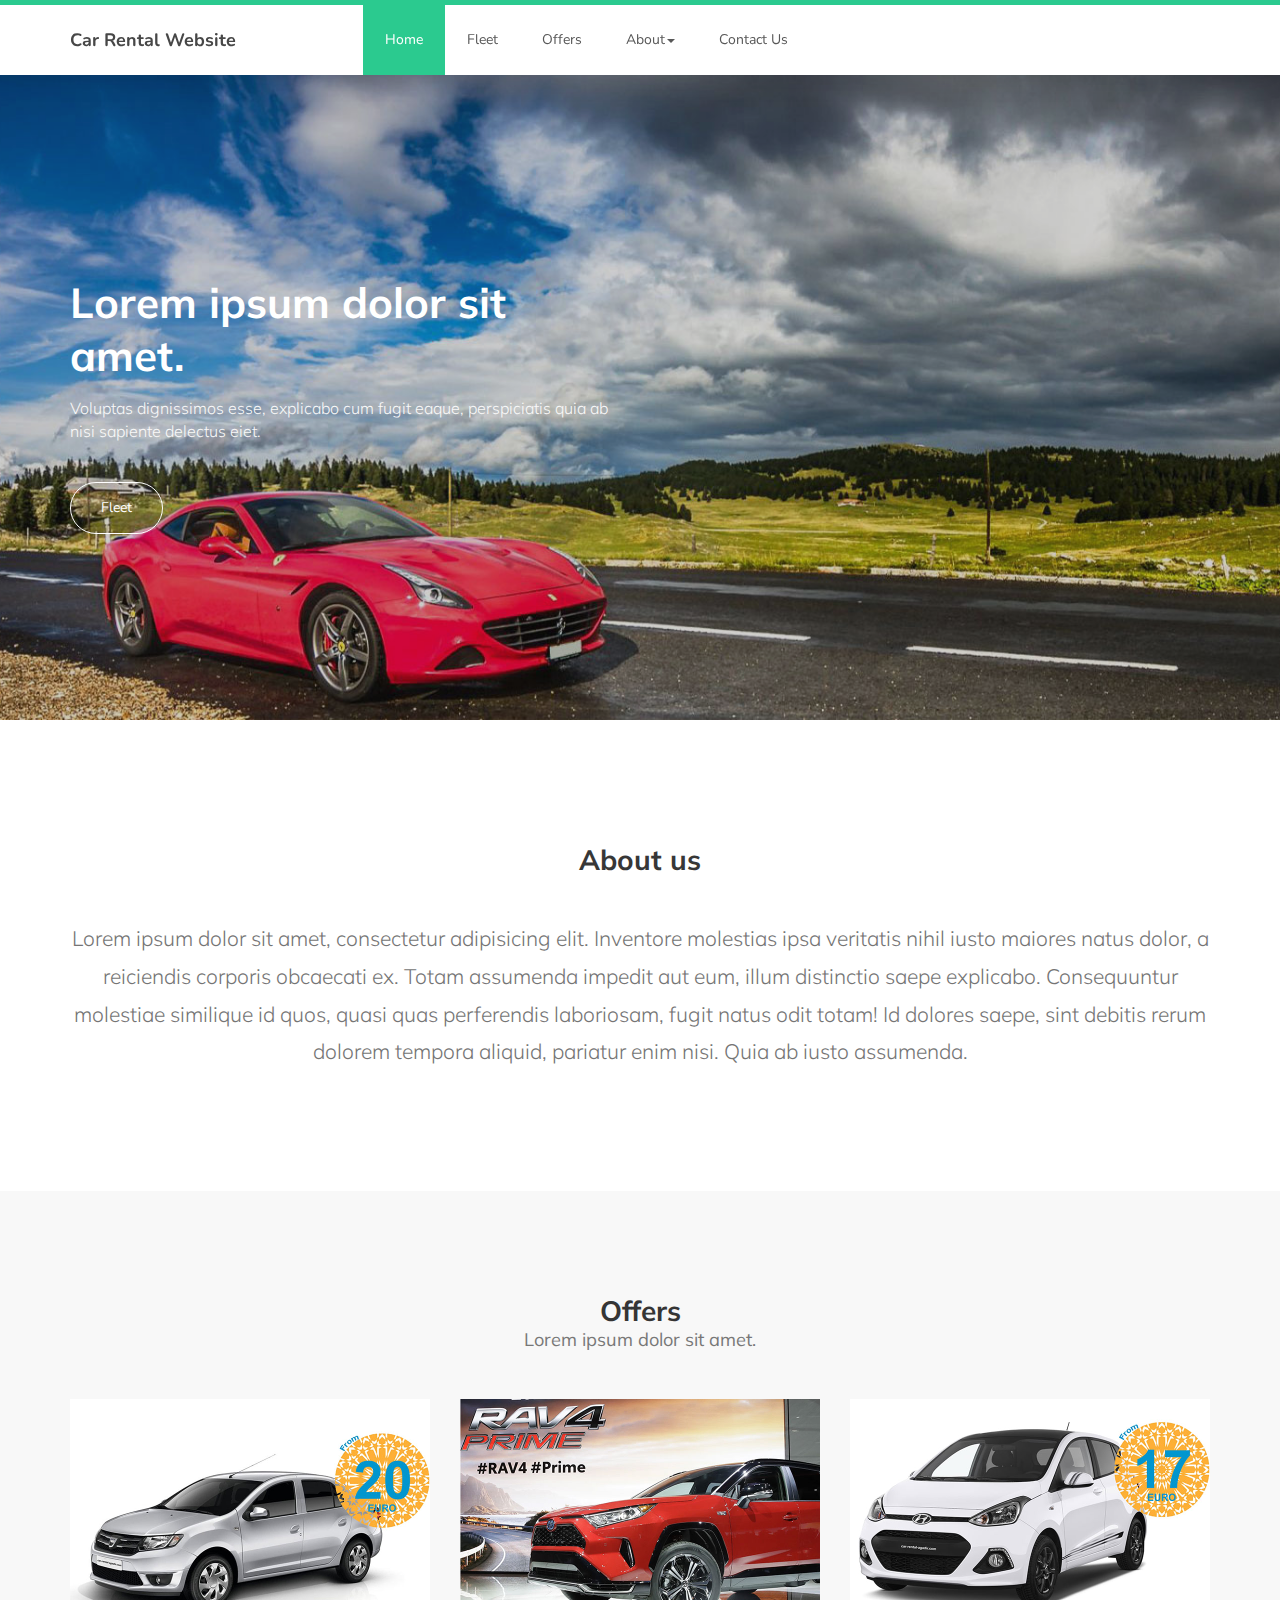
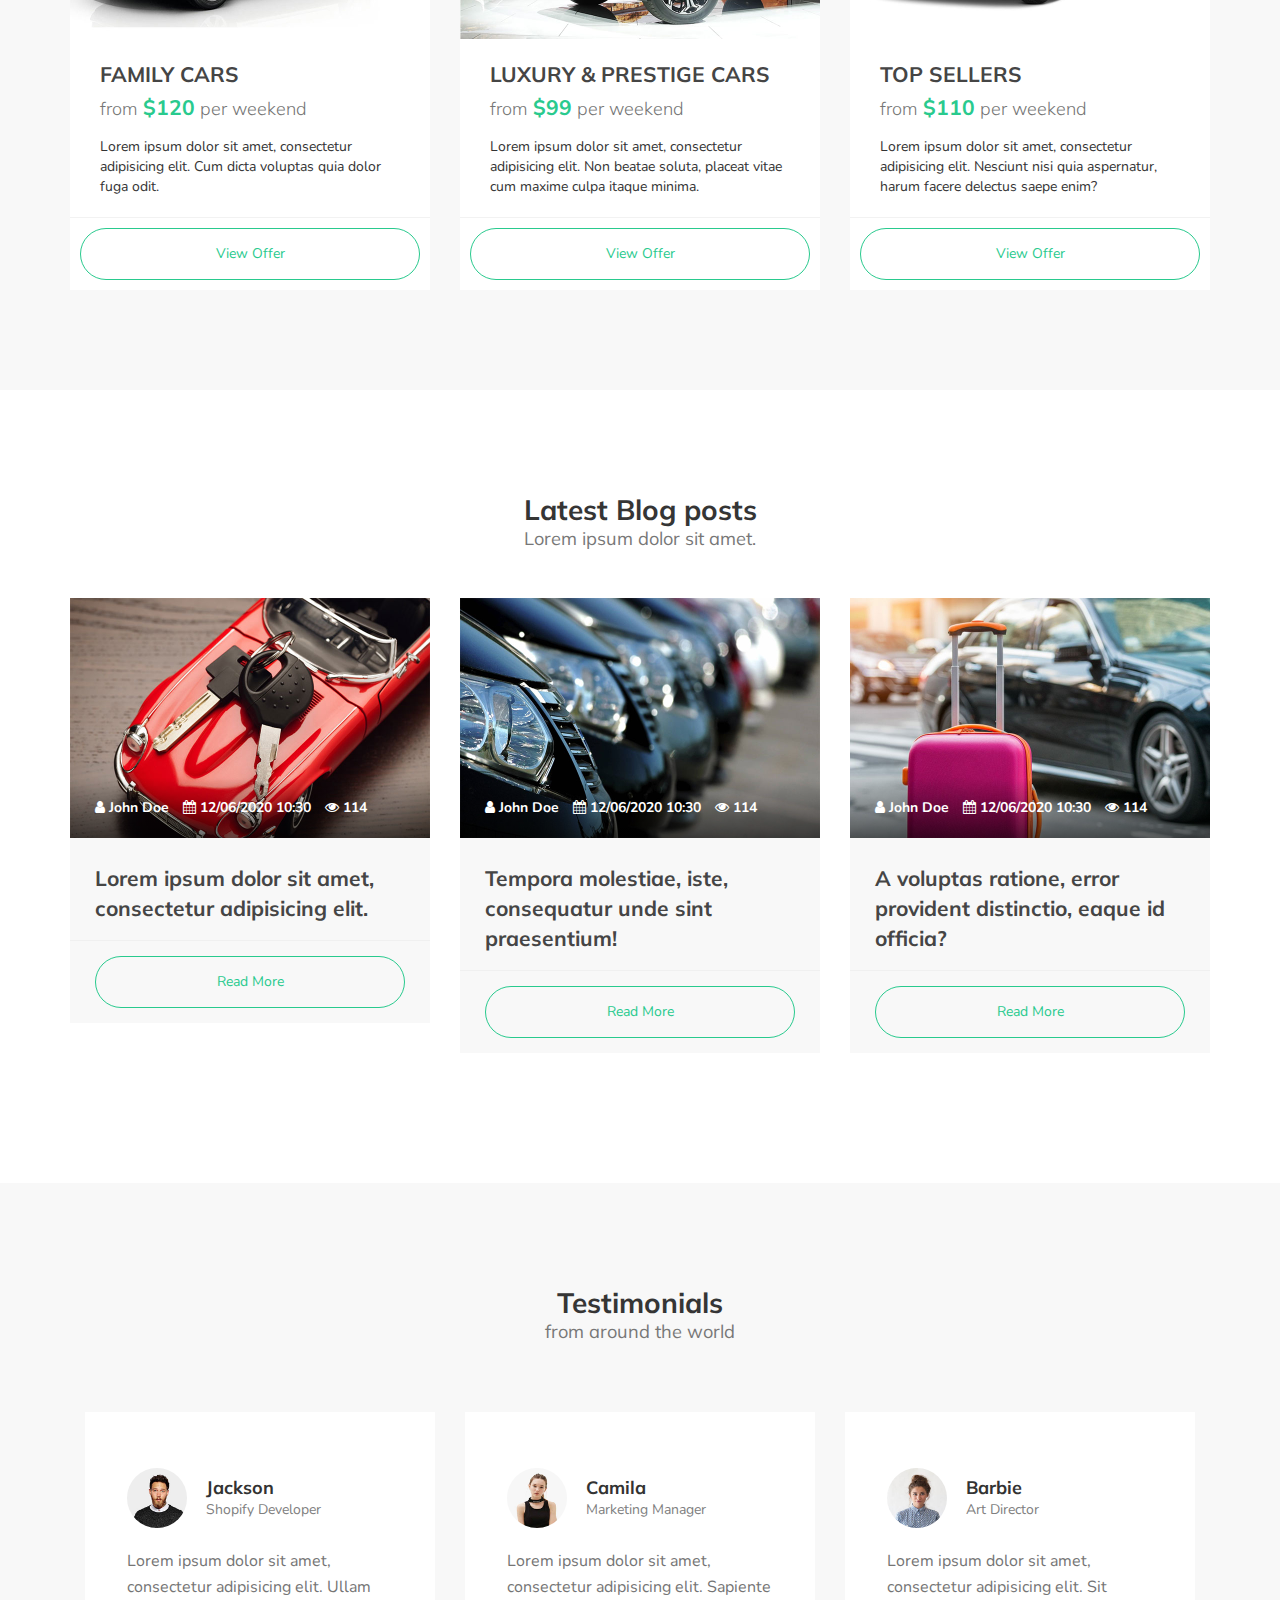
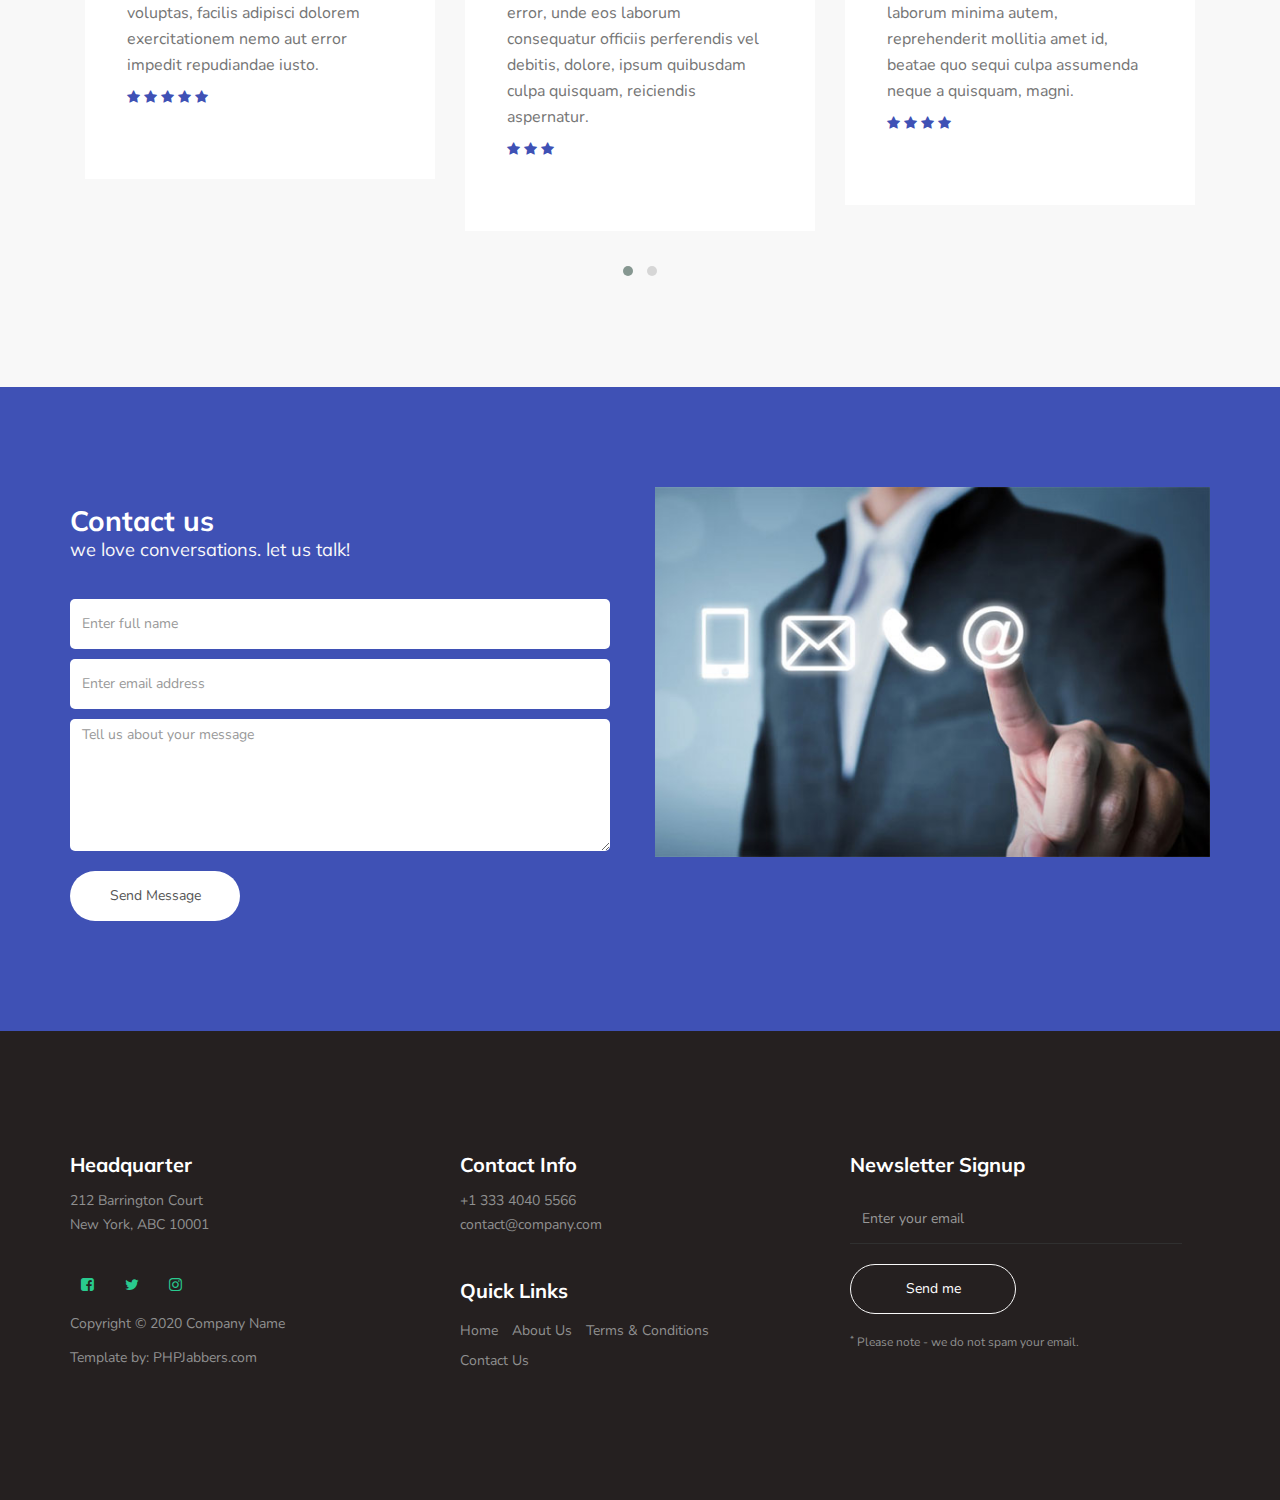
==== index.html @ 7949c8e0 "initial commit" ====
<!DOCTYPE html>
<html lang="en">
<head>

     <title>PHPJabber | Car Rental Website Template</title>

     <meta charset="UTF-8">
     <meta http-equiv="X-UA-Compatible" content="IE=Edge">
     <meta name="description" content="">
     <meta name="keywords" content="">
     <meta name="author" content="">
     <meta name="viewport" content="width=device-width, initial-scale=1, maximum-scale=1">

     <link rel="stylesheet" href="css/bootstrap.min.css">
     <link rel="stylesheet" href="css/font-awesome.min.css">
     <link rel="stylesheet" href="css/owl.carousel.css">
     <link rel="stylesheet" href="css/owl.theme.default.min.css">

     <!-- MAIN CSS -->
     <link rel="stylesheet" href="css/style.css">

</head>
<body id="top" data-spy="scroll" data-target=".navbar-collapse" data-offset="50">

     <!-- PRE LOADER -->
     <section class="preloader">
          <div class="spinner">
               <span class="spinner-rotate"></span>
          </div>
     </section>


     <!-- MENU -->
     <section class="navbar custom-navbar navbar-fixed-top" role="navigation">
          <div class="container">

               <div class="navbar-header">
                    <button class="navbar-toggle" data-toggle="collapse" data-target=".navbar-collapse">
                         <span class="icon icon-bar"></span>
                         <span class="icon icon-bar"></span>
                         <span class="icon icon-bar"></span>
                    </button>

                    <!-- lOGO TEXT HERE -->
                    <a href="#" class="navbar-brand">Car Rental Website</a>
               </div>

               <!-- MENU LINKS -->
               <div class="collapse navbar-collapse">
                    <ul class="nav navbar-nav navbar-nav-first">
                         <li class="active"><a href="index.html">Home</a></li>
                         <li><a href="fleet.html">Fleet</a></li>
                         <li><a href="offers.html">Offers</a></li>
                         <li class="dropdown">
                              <a href="#" class="dropdown-toggle" data-toggle="dropdown" role="button" aria-haspopup="true" aria-expanded="false">About<span class="caret"></span></a>
                              
                              <ul class="dropdown-menu">
                                   <li><a href="blog-posts.html">Blog</a></li>
                                   <li><a href="about-us.html">About Us</a></li>
                                   <li><a href="team.html">Team</a></li>
                                   <li><a href="testimonials.html">Testimonials</a></li>
                                   <li><a href="terms.html">Terms</a></li>
                              </ul>
                         </li>
                         <li><a href="contact.html">Contact Us</a></li>
                    </ul>
               </div>

          </div>
     </section>

     <!-- HOME -->
     <section id="home">
          <div class="row">
               <div class="owl-carousel owl-theme home-slider">
                    <div class="item item-first">
                         <div class="caption">
                              <div class="container">
                                   <div class="col-md-6 col-sm-12">
                                        <h1>Lorem ipsum dolor sit amet.</h1>
                                        <h3>Voluptas dignissimos esse, explicabo cum fugit eaque, perspiciatis quia ab nisi sapiente delectus eiet.</h3>
                                        <a href="fleet.html" class="section-btn btn btn-default">Fleet</a>
                                   </div>
                              </div>
                         </div>
                    </div>

                    <div class="item item-second">
                         <div class="caption">
                              <div class="container">
                                   <div class="col-md-6 col-sm-12">
                                        <h1>Distinctio explicabo vero animi culpa facere voluptatem.</h1>
                                        <h3>Lorem ipsum dolor sit amet, consectetur adipisicing elit. Nemo, excepturi.</h3>
                                        <a href="fleet.html" class="section-btn btn btn-default">Fleet</a>
                                   </div>
                              </div>
                         </div>
                    </div>

                    <div class="item item-third">
                         <div class="caption">
                              <div class="container">
                                   <div class="col-md-6 col-sm-12">
                                        <h1>Efficient Learning Methods</h1>
                                        <h3>Nam eget sapien vel nibh euismod vulputate in vel nibh. Quisque eu ex eu urna venenatis sollicitudin ut at libero.</h3>
                                        <a href="fleet.html" class="section-btn btn btn-default">Fleet</a>
                                   </div>
                              </div>
                         </div>
                    </div>
               </div>
          </div>
     </section>

     <main>
          <section>
               <div class="container">
                    <div class="row">
                         <div class="col-md-12 col-sm-12">
                              <div class="text-center">
                                   <h2>About us</h2>

                                   <br>

                                   <p class="lead">Lorem ipsum dolor sit amet, consectetur adipisicing elit. Inventore molestias ipsa veritatis nihil iusto maiores natus dolor, a reiciendis corporis obcaecati ex. Totam assumenda impedit aut eum, illum distinctio saepe explicabo. Consequuntur molestiae similique id quos, quasi quas perferendis laboriosam, fugit natus odit totam! Id dolores saepe, sint debitis rerum dolorem tempora aliquid, pariatur enim nisi. Quia ab iusto assumenda.</p>
                              </div>
                         </div>
                    </div>
               </div>
          </section>

          <section>
               <div class="container">
                    <div class="row">
                         <div class="col-md-12 col-sm-12">
                              <div class="section-title text-center">
                                   <h2>Offers <small>Lorem ipsum dolor sit amet.</small></h2>
                              </div>
                         </div>

                         <div class="col-md-4 col-sm-6">
                              <div class="team-thumb">
                                   <div class="team-image">
                                        <img src="images/offer-1-720x480.jpg" class="img-responsive" alt="">
                                   </div>
                                   <div class="team-info">
                                        <h3>FAMILY CARS</h3>

                                        <p class="lead"><small>from</small> <strong>$120</strong> <small>per weekend</small></p>

                                        <span>Lorem ipsum dolor sit amet, consectetur adipisicing elit. Cum dicta voluptas quia dolor fuga odit.</span>
                                   </div>
                                   <div class="team-thumb-actions">
                                        <a href="offers.html" class="section-btn btn btn-primary btn-block">View Offer</a>
                                   </div>
                              </div>
                         </div>

                         <div class="col-md-4 col-sm-6">
                              <div class="team-thumb">
                                   <div class="team-image">
                                        <img src="images/offer-2-720x480.jpg" class="img-responsive" alt="">
                                   </div>
                                   <div class="team-info">
                                        <h3>LUXURY & PRESTIGE CARS</h3>

                                        <p class="lead"><small>from</small> <strong>$99</strong> <small>per weekend</small></p>

                                        <span>Lorem ipsum dolor sit amet, consectetur adipisicing elit. Non beatae soluta, placeat vitae cum maxime culpa itaque minima.</span>
                                   </div>
                                   <div class="team-thumb-actions">
                                        <a href="offers.html" class="section-btn btn btn-primary btn-block">View Offer</a>
                                   </div>
                              </div>
                         </div>

                         <div class="col-md-4 col-sm-6">
                              <div class="team-thumb">
                                   <div class="team-image">
                                        <img src="images/offer-3-720x480.jpg" class="img-responsive" alt="">
                                   </div>
                                   <div class="team-info">
                                        <h3>TOP SELLERS</h3>

                                        <p class="lead"><small>from</small> <strong>$110</strong> <small>per weekend</small></p>

                                        <span>Lorem ipsum dolor sit amet, consectetur adipisicing elit. Nesciunt nisi quia aspernatur, harum facere delectus saepe enim?</span>
                                   </div>
                                   <div class="team-thumb-actions">
                                        <a href="offers.html" class="section-btn btn btn-primary btn-block">View Offer</a>
                                   </div>
                              </div>
                         </div>
                    </div>
               </div>
          </section>
          <section>
               <div class="container">
                    <div class="row">
                         <div class="col-md-12 col-sm-12">
                              <div class="section-title text-center">
                                   <h2>Latest Blog posts <small>Lorem ipsum dolor sit amet.</small></h2>
                              </div>
                         </div>

                         <div class="col-md-4 col-sm-4">
                              <div class="courses-thumb courses-thumb-secondary">
                                   <div class="courses-top">
                                        <div class="courses-image">
                                             <img src="images/blog-1-720x480.jpg" class="img-responsive" alt="">
                                        </div>
                                        <div class="courses-date">
                                             <span title="Author"><i class="fa fa-user"></i> John Doe</span>
                                             <span title="Date"><i class="fa fa-calendar"></i> 12/06/2020 10:30</span>
                                             <span title="Views"><i class="fa fa-eye"></i> 114</span>
                                        </div>
                                   </div>

                                   <div class="courses-detail">
                                        <h3><a href="blog-post-details.html">Lorem ipsum dolor sit amet, consectetur adipisicing elit.</a></h3>
                                   </div>

                                   <div class="courses-info">
                                        <a href="blog-post-details.html" class="section-btn btn btn-primary btn-block">Read More</a>
                                   </div>
                              </div>
                         </div>

                         <div class="col-md-4 col-sm-4">
                              <div class="courses-thumb courses-thumb-secondary">
                                   <div class="courses-top">
                                        <div class="courses-image">
                                             <img src="images/blog-2-720x480.jpg" class="img-responsive" alt="">
                                        </div>
                                        <div class="courses-date">
                                             <span title="Author"><i class="fa fa-user"></i> John Doe</span>
                                             <span title="Date"><i class="fa fa-calendar"></i> 12/06/2020 10:30</span>
                                             <span title="Views"><i class="fa fa-eye"></i> 114</span>
                                        </div>
                                   </div>

                                   <div class="courses-detail">
                                        <h3><a href="blog-post-details.html">Tempora molestiae, iste, consequatur unde sint praesentium!</a></h3>
                                   </div>

                                   <div class="courses-info">
                                        <a href="blog-post-details.html" class="section-btn btn btn-primary btn-block">Read More</a>
                                   </div>
                              </div>
                         </div>

                         <div class="col-md-4 col-sm-4">
                              <div class="courses-thumb courses-thumb-secondary">
                                   <div class="courses-top">
                                        <div class="courses-image">
                                             <img src="images/blog-3-720x480.jpg" class="img-responsive" alt="">
                                        </div>
                                        <div class="courses-date">
                                             <span title="Author"><i class="fa fa-user"></i> John Doe</span>
                                             <span title="Date"><i class="fa fa-calendar"></i> 12/06/2020 10:30</span>
                                             <span title="Views"><i class="fa fa-eye"></i> 114</span>
                                        </div>
                                   </div>

                                   <div class="courses-detail">
                                        <h3><a href="blog-post-details.html">A voluptas ratione, error provident distinctio, eaque id officia?</a></h3>
                                   </div>

                                   <div class="courses-info">
                                        <a href="blog-post-details.html" class="section-btn btn btn-primary btn-block">Read More</a>
                                   </div>
                              </div>
                         </div>
                    </div>
               </div>
          </section>
          <section id="testimonial">
               <div class="container">
                    <div class="row">

                         <div class="col-md-12 col-sm-12">
                              <div class="section-title text-center">
                                   <h2>Testimonials <small>from around the world</small></h2>
                              </div>

                              <div class="owl-carousel owl-theme owl-client">
                                   <div class="col-md-4 col-sm-4">
                                        <div class="item">
                                             <div class="tst-image">
                                                  <img src="images/tst-image-1-200x216.jpg" class="img-responsive" alt="">
                                             </div>
                                             <div class="tst-author">
                                                  <h4>Jackson</h4>
                                                  <span>Shopify Developer</span>
                                             </div>
                                             <p>Lorem ipsum dolor sit amet, consectetur adipisicing elit. Ullam voluptas, facilis adipisci dolorem exercitationem nemo aut error impedit repudiandae iusto.</p>
                                             <div class="tst-rating">
                                                  <i class="fa fa-star"></i>
                                                  <i class="fa fa-star"></i>
                                                  <i class="fa fa-star"></i>
                                                  <i class="fa fa-star"></i>
                                                  <i class="fa fa-star"></i>
                                             </div>
                                        </div>
                                   </div>

                                   <div class="col-md-4 col-sm-4">
                                        <div class="item">
                                             <div class="tst-image">
                                                  <img src="images/tst-image-2-200x216.jpg" class="img-responsive" alt="">
                                             </div>
                                             <div class="tst-author">
                                                  <h4>Camila</h4>
                                                  <span>Marketing Manager</span>
                                             </div>
                                             <p>Lorem ipsum dolor sit amet, consectetur adipisicing elit. Sapiente error, unde eos laborum consequatur officiis perferendis vel debitis, dolore, ipsum quibusdam culpa quisquam, reiciendis aspernatur.</p>
                                             <div class="tst-rating">
                                                  <i class="fa fa-star"></i>
                                                  <i class="fa fa-star"></i>
                                                  <i class="fa fa-star"></i>
                                             </div>
                                        </div>
                                   </div>

                                   <div class="col-md-4 col-sm-4">
                                        <div class="item">
                                             <div class="tst-image">
                                                  <img src="images/tst-image-3-200x216.jpg" class="img-responsive" alt="">
                                             </div>
                                             <div class="tst-author">
                                                  <h4>Barbie</h4>
                                                  <span>Art Director</span>
                                             </div>
                                             <p>Lorem ipsum dolor sit amet, consectetur adipisicing elit. Sit laborum minima autem, reprehenderit mollitia amet id, beatae quo sequi culpa assumenda neque a quisquam, magni.</p>
                                             <div class="tst-rating">
                                                  <i class="fa fa-star"></i>
                                                  <i class="fa fa-star"></i>
                                                  <i class="fa fa-star"></i>
                                                  <i class="fa fa-star"></i>
                                             </div>
                                        </div>
                                   </div>

                                   <div class="col-md-4 col-sm-4">
                                        <div class="item">
                                             <div class="tst-image">
                                                  <img src="images/tst-image-4-200x216.jpg" class="img-responsive" alt="">
                                             </div>
                                             <div class="tst-author">
                                                  <h4>Andrio</h4>
                                                  <span>Web Developer</span>
                                             </div>
                                             <p>Lorem ipsum dolor sit amet, consectetur adipisicing elit. Dolore natus culpa laudantium sit dolores quidem at nulla, iure atque laborum! Odit tempora, enim aliquid at modi illum ducimus explicabo soluta.</p>
                                             <div class="tst-rating">
                                                  <i class="fa fa-star"></i>
                                                  <i class="fa fa-star"></i>
                                                  <i class="fa fa-star"></i>
                                                  <i class="fa fa-star"></i>
                                             </div>
                                        </div>
                                   </div>

                              </div>
                        </div>
                    </div>
               </div>
          </section> 
     </main>

     <!-- CONTACT -->
     <section id="contact">
          <div class="container">
               <div class="row">

                    <div class="col-md-6 col-sm-12">
                         <form id="contact-form" role="form" action="" method="post">
                              <div class="section-title">
                                   <h2>Contact us <small>we love conversations. let us talk!</small></h2>
                              </div>

                              <div class="col-md-12 col-sm-12">
                                   <input type="text" class="form-control" placeholder="Enter full name" name="name" required>
                    
                                   <input type="email" class="form-control" placeholder="Enter email address" name="email" required>

                                   <textarea class="form-control" rows="6" placeholder="Tell us about your message" name="message" required></textarea>
                              </div>

                              <div class="col-md-4 col-sm-12">
                                   <input type="submit" class="form-control" name="send message" value="Send Message">
                              </div>

                         </form>
                    </div>

                    <div class="col-md-6 col-sm-12">
                         <div class="contact-image">
                              <img src="images/contact-1-600x400.jpg" class="img-responsive" alt="Smiling Two Girls">
                         </div>
                    </div>

               </div>
          </div>
     </section>       

     <!-- FOOTER -->
     <footer id="footer">
          <div class="container">
               <div class="row">

                    <div class="col-md-4 col-sm-6">
                         <div class="footer-info">
                              <div class="section-title">
                                   <h2>Headquarter</h2>
                              </div>
                              <address>
                                   <p>212 Barrington Court <br>New York, ABC 10001</p>
                              </address>

                              <ul class="social-icon">
                                   <li><a href="#" class="fa fa-facebook-square" attr="facebook icon"></a></li>
                                   <li><a href="#" class="fa fa-twitter"></a></li>
                                   <li><a href="#" class="fa fa-instagram"></a></li>
                              </ul>

                              <div class="copyright-text"> 
                                   <p>Copyright &copy; 2020 Company Name</p>
                                   <p>Template by: <a href="https://www.phpjabbers.com/">PHPJabbers.com</a></p>
                              </div>
                         </div>
                    </div>

                    <div class="col-md-4 col-sm-6">
                         <div class="footer-info">
                              <div class="section-title">
                                   <h2>Contact Info</h2>
                              </div>
                              <address>
                                   <p>+1 333 4040 5566</p>
                                   <p><a href="mailto:contact@company.com">contact@company.com</a></p>
                              </address>

                              <div class="footer_menu">
                                   <h2>Quick Links</h2>
                                   <ul>
                                        <li><a href="index.html">Home</a></li>
                                        <li><a href="about-us.html">About Us</a></li>
                                        <li><a href="terms.html">Terms & Conditions</a></li>
                                        <li><a href="contact.html">Contact Us</a></li>
                                   </ul>
                              </div>
                         </div>
                    </div>

                    <div class="col-md-4 col-sm-12">
                         <div class="footer-info newsletter-form">
                              <div class="section-title">
                                   <h2>Newsletter Signup</h2>
                              </div>
                              <div>
                                   <div class="form-group">
                                        <form action="#" method="get">
                                             <input type="email" class="form-control" placeholder="Enter your email" name="email" id="email" required>
                                             <input type="submit" class="form-control" name="submit" id="form-submit" value="Send me">
                                        </form>
                                        <span><sup>*</sup> Please note - we do not spam your email.</span>
                                   </div>
                              </div>
                         </div>
                    </div>
                    
               </div>
          </div>
     </footer>

     <!-- SCRIPTS -->
     <script src="js/jquery.js"></script>
     <script src="js/bootstrap.min.js"></script>
     <script src="js/owl.carousel.min.js"></script>
     <script src="js/smoothscroll.js"></script>
     <script src="js/custom.js"></script>

</body>
</html>
---- css/style.css ----
/*

Known Template 

https://templatemo.com/tm-516-known

*/

  @import url('https://fonts.googleapis.com/css?family=Muli:300,700|Nunito');

  body {
    background: #ffffff;
    font-family: 'Nunito', sans-serif;
    overflow-x: hidden;
    padding-top: 70px;
  }


  /*---------------------------------------
     TYPOGRAPHY              
  -----------------------------------------*/

  h1,h2,h3,h4,h5,h6 {
    font-family: 'Muli', sans-serif;
    font-weight: bold;
    line-height: inherit;
  }

  h1 {
    color: #252525;
    font-size: 3em;
    line-height: normal;
  }

  h2 {
    color: #353535;
    font-size: 2em;
    padding-bottom: 10px;
  }

  h3 {
    font-size: 1.5em;
  }

  h3,
  h3 a {
    color: #454545;
  }

  p {
    color: #757575;
    font-size: 14px;
    font-weight: normal;
    line-height: 24px;
  }



  /*---------------------------------------
     GENERAL               
  -----------------------------------------*/

  html{
    -webkit-font-smoothing: antialiased;
  }

  a {
    color: #252525;
    -webkit-transition: 0.5s;
    transition: 0.5s;
    text-decoration: none !important;
  }

  a,
  input, button,
  .form-control {
    -webkit-transition: 0.5s;
    transition: 0.5s;
  }

  a:hover, a:active, a:focus {
    color: #29ca8e;
    outline: none;
  }

  ::-webkit-scrollbar{
    width: 8px;
    height: 8px;
  }

  ::-webkit-scrollbar-thumb {
    cursor: pointer;
    background: #000000;
  }

  .section-title {
    padding-bottom: 40px;
  }

  .section-title h2 {
    margin: 0;
  }

  .section-title small {
    display: block;
  }

  .overlay {
    background: rgba(20,20,20,0.5);
    position: absolute;
    top: 0;
    right: 0;
    bottom: 0;
    left: 0;
    width: 100%;
    height: 100%;
  }

  .entry-form {
    background: #252020;
    border-radius: 100%;
    text-align: center;
    padding: 6em;
    width: 450px;
    height: 450px;
  }

  .entry-form h2 {
    color: #ffffff;
    margin: 0;
  }
  
  .form .form-control,
  .entry-form .form-control {
    background: transparent;
    border: 0;
    border-bottom: 1px solid;
    border-radius: 0;
    box-shadow: none;
    height: 45px;
    margin: 10px 0;
  }

  .form .input-group {
    margin: 10px 0;
  }

  .input-group-addon {
    border: 0;
  }

  .form .input-group .form-control {
    margin: 0;
  }

  .form textarea.form-control,
  .entry-form textarea.form-control { height: 120px;  }

  .entry-form .submit-btn {
    background: #ffffff;
    border-radius: 50px;
    border: 0;
    color: #252020;
    width: 50%;
    height: 50px;
    margin: 30px auto;
    margin-bottom: 10px;
  }

  .entry-form .submit-btn:hover {
    background: #3f51b5;
    color: #ffffff;
  }

  section {
    position: relative;
    padding: 100px 0;
  }

  #team, 
  #testimonial {
    text-align: center;
  }
  
  #google-map iframe {
    border: 0;
    width: 100%;
    height: 390px;
  }



  /*---------------------------------------
     BUTTONS               
  -----------------------------------------*/

  .section-btn {
    background: transparent;
    border-radius: 50px;
    border: 1px solid #ffffff;
    color: #ffffff;
    font-size: inherit;
    font-weight: normal;
    padding: 15px 30px;
    transition: 0.5s;
  }

  .section-btn:hover {
    background: #ffffff;
    border-color: transparent;
  }



  /*---------------------------------------
       PRE LOADER              
  -----------------------------------------*/

  .preloader {
    position: fixed;
    top: 0;
    left: 0;
    width: 100%;
    height: 100%;
    z-index: 99999;
    display: flex;
    flex-flow: row nowrap;
    justify-content: center;
    align-items: center;
    background: none repeat scroll 0 0 #ffffff;
  }

  .spinner {
    border: 1px solid transparent;
    border-radius: 3px;
    position: relative;
  }

  .spinner:before {
    content: '';
    box-sizing: border-box;
    position: absolute;
    top: 50%;
    left: 50%;
    width: 45px;
    height: 45px;
    margin-top: -10px;
    margin-left: -10px;
    border-radius: 50%;
    border: 1px solid #575757;
    border-top-color: #ffffff;
    animation: spinner .9s linear infinite;
  }

  @-webkit-@keyframes spinner {
    to {transform: rotate(360deg);}
  }

  @keyframes spinner {
    to {transform: rotate(360deg);}
  }



  /*---------------------------------------
      MENU              
  -----------------------------------------*/
  
  .text-primary { color: #29ca8e; }

  .custom-navbar {
    background: #ffffff;
    border-top: 5px solid #29ca8e;
    border-bottom: 0;
    -webkit-box-shadow: 0 1px 30px rgba(0, 0, 0, 0.1);
    -moz-box-shadow: 0 1px 30px rgba(0, 0, 0, 0.1);
    box-shadow: 0 1px 30px rgba(0, 0, 0, 0.1);
    padding: 12px 0;
    margin-bottom: 0;
    padding: 0;
  }

  .custom-navbar .navbar-brand {
    color: #454545;
    font-size: 18px;
    font-weight: bold;
    line-height: 40px;
  }

  .custom-navbar .navbar-nav.navbar-nav-first {
    margin-left: 8em;
  }

  .custom-navbar .navbar-nav.navbar-right li a {
    padding-right: 12px;
    padding-left: 12px;
  }

  .custom-navbar .navbar-nav.navbar-right li a .fa {
    background: #29ca8e;
    border-radius: 100%;
    color: #ffffff;
    width: 30px;
    height: 30px;
    line-height: 30px;
    text-align: center;
    display: inline-block;
    margin-right: 5px;
  }

  .custom-navbar .nav li a {
    line-height: 40px;
    color: #575757;
    padding-right: 22px;
    padding-left: 22px;
  }

  .custom-navbar .navbar-nav > li > a:hover,
  .custom-navbar .navbar-nav > li > a:focus {
    background-color: transparent;
  }

  .custom-navbar .nav li a:hover {
    background-color: #29ca8e;
    color: #ffffff;
  }

  .custom-navbar .nav li.active > a {
    background-color: #29ca8e;
    color: #ffffff;
  }

  .custom-navbar .navbar-toggle {
    border: none;
    padding-top: 10px;
  }

  .custom-navbar .navbar-toggle {
    background-color: transparent;
  }

  .custom-navbar .navbar-toggle .icon-bar {
    background: #252525;
    border-color: transparent;
  }



  /*---------------------------------------
      HOME  & SLIDER            
  -----------------------------------------*/

  #home {
    padding: 0;
  }

  #home h1 {
    color: #ffffff;
  }

  #home h3 {
    color: #f9f9f9;
    font-size: 16px;
    font-weight: 300;
    margin: 0;
    padding: 5px 0 40px 0;
  }

  @media (min-width: 768px) {
    .home-slider .col-md-6 {
      padding-left: 0;
    }
  }

  .home-slider .caption {
    display: flex;
    justify-content: center;
    flex-direction: column;
    text-align: left;
    background-color: rgba(20,20,20,0.2);
    height: 100%;
    color: #fff;
    cursor: e-resize;
  }

  .home-slider .item {
    background-repeat: no-repeat;
    background-attachment: local;
    background-size: cover;
    height: 650px;
  }
  
  .caption h3 a { color: #FFF; }
  .caption h3 a:hover { color: #FF3; }

  .home-slider .item-first {
    background-image: url(../images/slider-image-1-1920x700.jpg);
	background-position: center;
  }

  .home-slider .item-second {
    background-image: url(../images/slider-image-2-1920x700.jpg);
  }

  .home-slider .item-third {
    background-image: url(../images/slider-image-3-1920x700.jpg);
  }



  /*---------------------------------------
      FEATURE              
  -----------------------------------------*/

  .feature-thumb {
    border: 1px solid #f0f0f0;
    padding: 5em 3em;
  }

  .feature-thumb span {
    background: #3f51b5;
    border-radius: 50px;
    color: #ffffff;
    font-size: 25px;
    font-weight: bold;
    display: inline-block;
    width: 60px;
    height: 60px;
    line-height: 60px;
    text-align: center;
    margin-bottom: 5px;
  }

  .feature-thumb h3 {
    margin: 10px 0;
  }



  /*---------------------------------------
      ABOUT              
  -----------------------------------------*/

  #about figure {
    display: inline-block;
    vertical-align: top;
    margin-left: 15px;
  }

  #about figure span {
    float: left;
    margin-left: -15px;
    padding: 15px 20px;
    position: relative;
    top: 20px;
  }

  #about figure span i {
    background: #29ca8e;
    border-radius: 50px;
    color: #ffffff;
    font-size: 25px;
    width: 50px;
    height: 50px;
    line-height: 50px;
    text-align: center;
  }



  /*---------------------------------------
      TEAM              
  -----------------------------------------*/

  .team-thumb {
    position: relative;
    overflow: hidden;
    text-align: left;
  }

  .team-info {
    padding: 20px 30px;
  }

  .team-image img {
    width: 100%;
  }

  .team-thumb .social-icon {
    border-top: 1px solid #f0f0f0;
    padding: 4px 20px 0 20px;
  }

  .team-thumb .social-icon li a {
    background: #ffffff;
    color: #252020;
  }

  .team-info h3 {
    margin: 0;
  }


  /*---------------------------------------
      COURSES             
  -----------------------------------------*/

  #courses .section-title {
    text-align: center;
  }

  #courses .owl-theme .owl-nav {
    margin-top: 30px;
  }

  #courses .owl-theme .owl-nav [class*=owl-] {
    border-radius: 2px;
    font-size: 16px;
    width: 30px;
    height: 30px;
    line-height: 30px;
    text-align: center;
    padding: 0;
  }

  .courses-thumb {
    background: #f9f9f9;
    position: relative;
  }

  .courses-thumb-secondary {
    margin-bottom: 30px;
  }

.form .form-control,
  .modal .form-control { background-color: #eee;  }

  .courses-top {
    position: relative;
  }

  .courses-image {
    background: linear-gradient(to right, #202020, #101010);
  }

  .courses-date {
    background: linear-gradient(rgba(255, 0, 0, 0), rgba(0, 0, 0, 0.6));
    width: 100%;
    position: absolute;
    bottom: 0;
    padding: 20px 25px;
  }

  .courses-date span,
  .courses-author span {
    font-size: 14px;
    font-weight: bold;
  }

  .courses-date span {
    color: #ffffff;
    display: inline-block;
    margin-right: 10px;
  }

  .courses-detail {
    padding: 25px 25px 15px 25px;
  }

  .courses-detail h3 {
    margin: 0 0 2px 0;
  }

  .courses-info {
    border-top: 1px solid #f0f0f0;
    position: relative;
    clear: both;
    padding: 15px 25px;
  }

  .courses-author,
  .courses-author span {
    display: inline-block;
    vertical-align: middle;
  }

  .courses-author img {
    display: inline-block !important;
    border-radius: 50px;
    width: 50px !important;
    height: 50px;
    margin-right: 10px;
  }

  .courses-price {
    float: right;
    margin-top: 10px;
  }

  .courses-price span {
    background: #29ca8e;
    border-radius: 2px;
    color: #ffffff;
    display: block;
    padding: 5px 10px;
  }

  .courses-price.free span {
    background: #3f51b5;
  }



  /*---------------------------------------
     NEWS              
  -----------------------------------------*/

  .news-thumb {
    clear: both;
    position: relative;
    overflow: hidden;
    margin-bottom: 30px;
  }

  .news-thumb .news-image {
    float: left;
    width: 40%;
    margin-right: 30px;
  }

  .news-info h3 {
    margin-top: 5px;
    margin-bottom: 10px;
  }

  .news-date span {
    color: #909090;
    font-weight: bold;
  }



  /*---------------------------------------
      TESTIMONIAL             
  -----------------------------------------*/
  
  #testimonial .item {
    margin: 20px 0;
    padding: 4em 3em;
    text-align: left;
  }

  #courses .col-md-4,
  #testimonial .col-md-4 {
    display: block;
    width: 100%;
  }

  #testimonial .item > p {
    font-size: 16px;
    line-height: 26px;
  }

  .tst-rating {
    margin-bottom: 15px;
  }

  .tst-rating .fa {
    color: #3f51b5;
  }

  .tst-image,
  .tst-author {
    display: inline-block;
    vertical-align: middle;
    margin-bottom: 20px;
    text-align: left;
  }

  .tst-image img {
    border-radius: 50px;
    width: 60px !important;
    height: 60px;
    margin-right: 15px;
  }

  .tst-author h4 {
    margin: 0;
  }

  .tst-author span {
    color: #808080;
    font-size: 14px;
  }



  /*---------------------------------------
      CONTACT             
  -----------------------------------------*/

  #contact {
    background: #3f51b5;
  }

  #contact h2 {
    color: #ffffff;
  }

  #contact .section-title {
    padding-bottom: 20px;
  }

  #contact h2 > small,
  #contact p,
  #contact a {
    color: #f9f9f9;
  }

  #contact-form {
    padding: 1em 0;
  }

  #contact-form .col-md-12,
  #contact-form .col-md-4 {
    padding-left: 0;
  }
  
  .form .form-control,
  #contact-form .form-control {
    border: 0;
    border-radius: 5px;
    box-shadow: none;
    margin: 10px 0;
  }

  #contact-form input {
    height: 50px;
  }

  #contact-form input[type='submit'] {
    border-radius: 50px;
    border: 1px solid transparent;
  }

  #contact-form input[type='submit']:hover {
    background: transparent;
    border-color: #ffffff;
    color: #ffffff;
  }
  



  /*---------------------------------------
     FOOTER              
  -----------------------------------------*/

  footer {
    background: #252020;
    padding: 120px 0;
  }

  footer .section-title {
    padding-bottom: 10px;
  }

  footer h2 {
    font-size: 20px;
  }

  footer a,
  footer p {
    color: #909090;
  }

  footer strong {
    color: #d9d9d9;
  }

  footer address p {
    margin-bottom: 0;
  }

  footer .social-icon {
    margin-top: 25px;
  }

  .footer-info {
    margin-right: 2em;
  }

  .footer-info h2 {
    color: #ffffff;
    padding: 0;
  }

  .footer_menu h2 {
    margin-top: 2em;
  }

  .footer_menu ul {
    margin: 0;
    padding: 0;
  }

  .footer_menu li {
    display: inline-block;
    list-style: none;
    margin: 5px 10px 5px 0;
  }

  .newsletter-form .form-control {
    background: transparent;
    border-radius: 0;
    box-shadow: none;
    border: 0;
    border-bottom: 1px solid #303030;
    height: 50px;
    margin: 5px 0;
  }

  .newsletter-form input[type="submit"] {
    background: transparent;
    border: 1px solid #f9f9f9;
    border-radius: 50px;
    color: #ffffff;
    display: block;
    margin-top: 20px;
    outline: none;
    width: 50%;
  }

  .newsletter-form input[type="submit"]:hover {
    background: #29ca8e;
    border-color: transparent;
  }

  .newsletter-form .form-group span {
    color: #909090;
    display: block;
    font-size: 12px;
    margin-top: 20px;
  }



  /*---------------------------------------
     SOCIAL ICON              
  -----------------------------------------*/

  .social-icon {
    position: relative;
    padding: 0;
    margin: 0;
  }

  .social-icon li {
    display: inline-block;
    list-style: none;
    margin-bottom: 5px;
  }

  .social-icon li a {
    border-radius: 100px;
    color: #29ca8e;
    font-size: 15px;
    width: 35px;
    height: 35px;
    line-height: 35px;
    text-decoration: none;
    text-align: center;
    transition: all 0.4s ease-in-out;
    position: relative;
    margin: 5px 5px 5px 0;
  }

  .social-icon li a:hover {
    background: #29ca8e;
    color: #ffffff;
  }



  /*---------------------------------------
     RESPONSIVE STYLES              
  -----------------------------------------*/

  @media screen and (max-width: 1170px) {
    .custom-navbar .navbar-nav.navbar-nav-first {
      margin-left: inherit;
    }
  }

  @media only screen and (max-width: 992px) {
    section,
    footer {
      padding: 60px 0;
    }

    .home-slider .item {
      background-position: center center;
    }

    .feature-thumb,
    .about-info,
    .team-thumb,
    .footer-info {
      margin-bottom: 50px;
    }

    .contact-image {
      margin-top: 50px;
    }
  }


  @media only screen and (min-width: 768px) and (max-width: 991px) {
    .custom-navbar .nav li a {
      padding-right: 10px;
      padding-left: 10px;
    }
  }

  @media only screen and (max-width: 767px) {
    h1 {
      font-size: 2.5em;
    }

    h1,h2,h3 {
      line-height: normal;
    }

    .custom-navbar {
      background: #ffffff;
      -webkit-box-shadow: 0 1px 30px rgba(0, 0, 0, 0.1);
      -moz-box-shadow: 0 1px 30px rgba(0, 0, 0, 0.1);
      box-shadow: 0 1px 30px rgba(0, 0, 0, 0.1);
      padding: 10px 0;
      text-align: center;
    }

    .custom-navbar .navbar-brand,
    .custom-navbar .nav li a {
      line-height: normal;
    }

    .custom-navbar .nav li a {
      padding: 10px;
    }

    .custom-navbar .navbar-brand,
    .top-nav-collapse .navbar-brand {
      color: #252525;
      font-weight: 600;
    }

    .custom-navbar .nav li a,
    .top-nav-collapse .nav li a {
      color: #575757;
    }

    .custom-navbar .navbar-nav.navbar-right li {
      display: inline-block;
    }

    .footer-info {
      margin-right: 0;
    }

    .footer-info.newsletter-form {
      margin-bottom: 0;
    }

    .entry-form {
      display: block;
      margin: 0 auto;
    }
  }


  @media only screen and (max-width: 580px) {
    h2 {
      font-size: 1.8em;
    }

    #testimonial .item {
      padding: 2em;
    }

    .contact-image {
      margin-top: 0;
    }
  }

  @media only screen and (max-width: 480px) {
    h1 {
      font-size: 2em;
    }

    #home h3 {
      font-size: 14px;
    }

    .entry-form {
      border-radius: 0;
      padding: 2em;
      max-width: 100%;
      max-height: 100%;
      width: inherit;
      height: inherit;
    }
  }
  
  .lead { font-family: "Muli"; font-weight: 300; line-height: 1.8; }

  .team-thumb-actions { padding: 10px; border-top: 1px solid rgba(0,0,0,.05); }

  .section-btn.btn-primary { border-color: #29ca8e; color: #29ca8e; }
  .section-btn.btn-primary:focus,
  .section-btn.btn-primary:active,
  .section-btn.btn-primary:focus:active,
  .section-btn.btn-primary:hover {background: #29ca8e; color: #fff; border-color: #29ca8e; }

  .courses-thumb .lead,
  .team-info .lead { margin-bottom: 10px; }

  .courses-thumb .lead strong,
  .team-info .lead strong { color: #29ca8e;}

  section,
  .section-background .item,
  .section-background .courses-thumb,
  .section-background .team-thumb,
  main > section:nth-child(even) .item,
  main > section:nth-child(even) .courses-thumb,
  main > section:nth-child(even) .team-thumb,
  main > section { background: #fff;  }
  
  section .item,
  section .courses-thumb,
  section .team-thumb,
  .section-background,
  main > section .item,
  main > section .courses-thumb, 
  main > section .team-thumb, 
  main > section:nth-child(even) { background: #f8f8f8; }

  .navbar-nav > li > .dropdown-menu { border-radius: 0; border: 0; }

  .input-group-btn>.btn { height: 45px; }

  .list { font-size: 16px; line-height: 1.6; }
  .list li { margin-bottom: 15px;  }
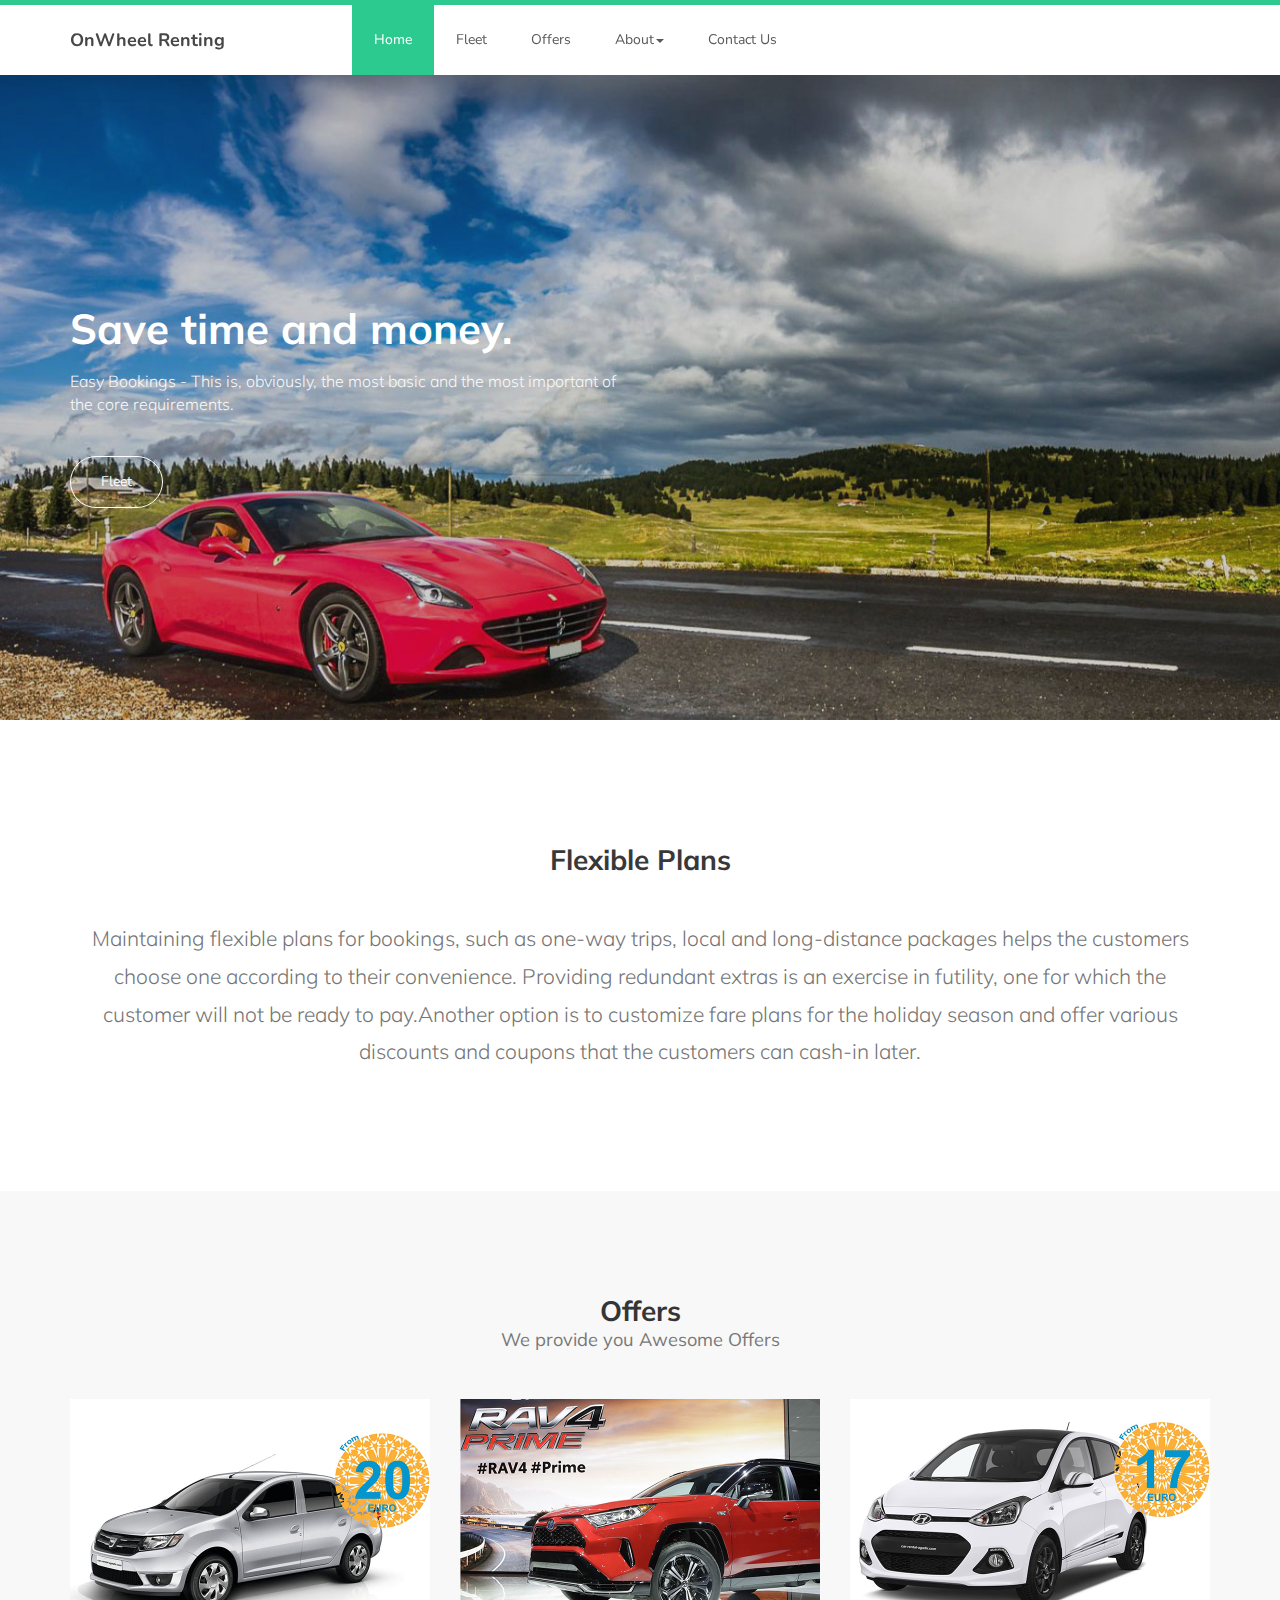
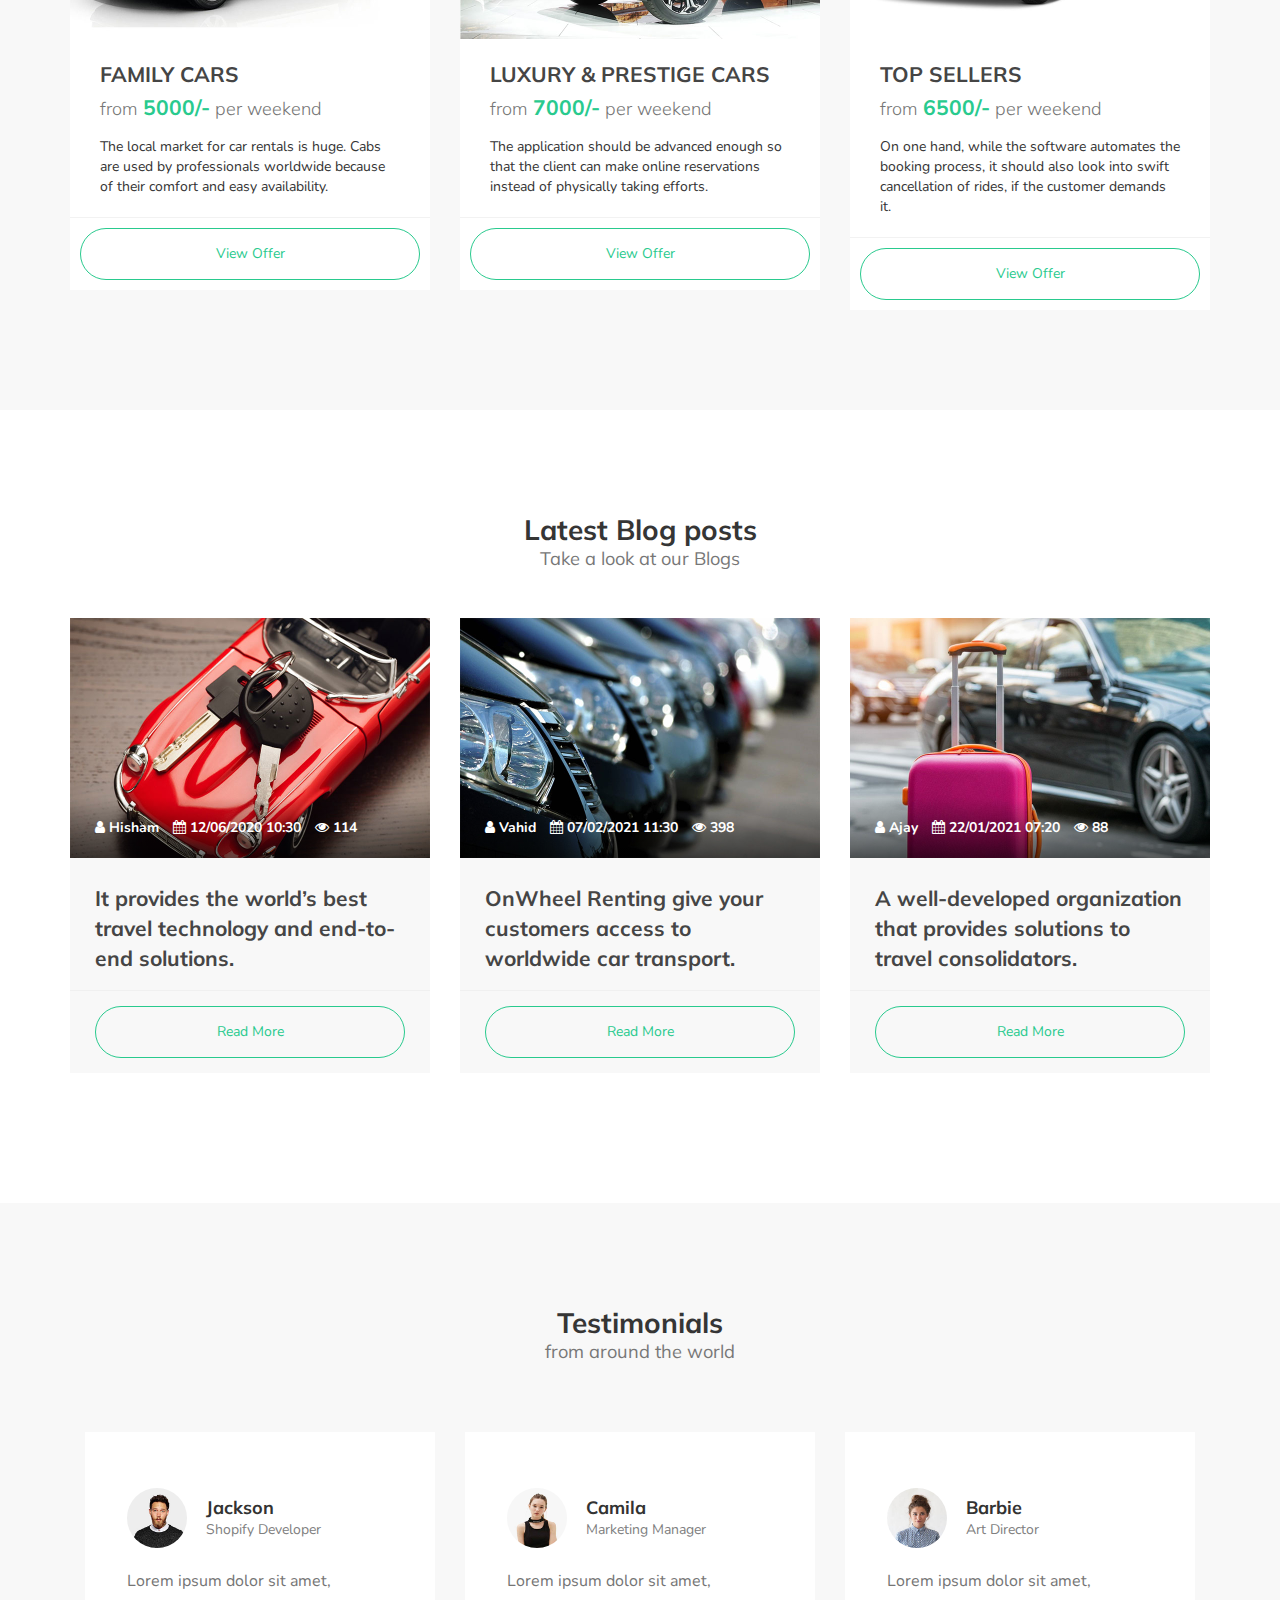
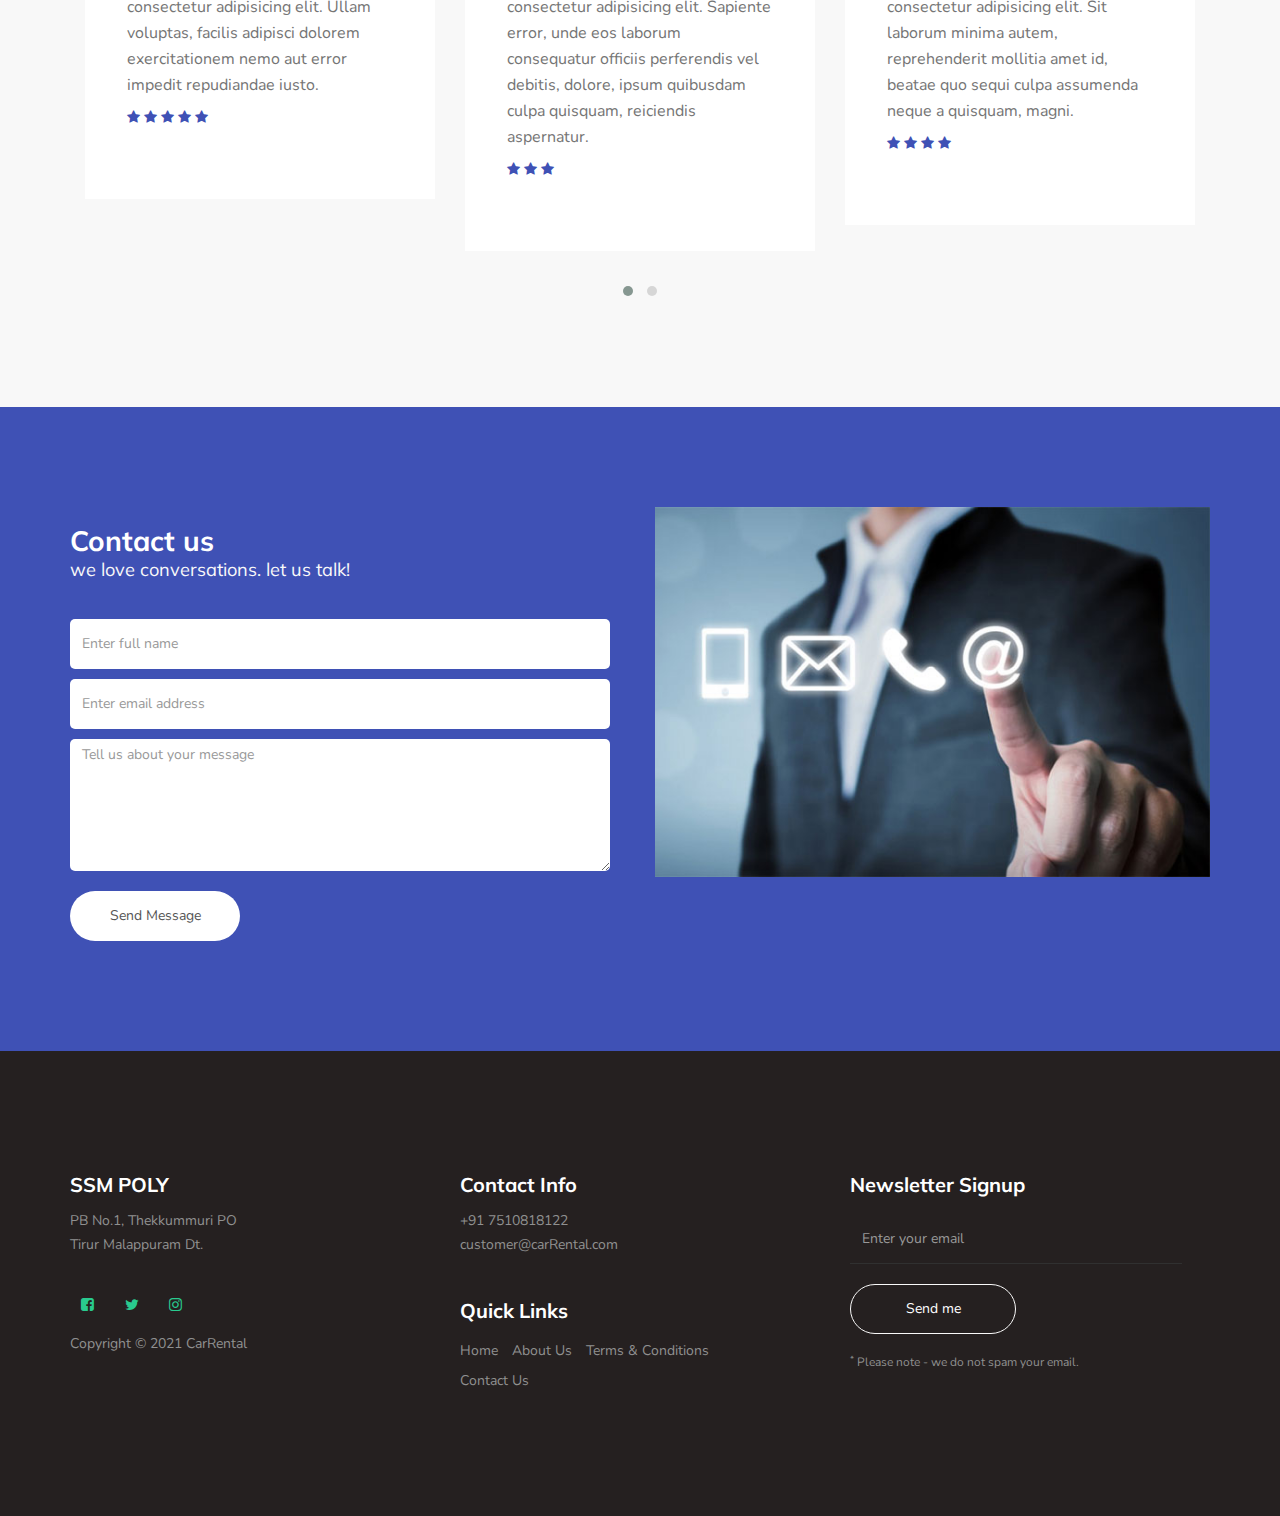
==== commit 63119727: "added" ====
--- a/index.html
+++ b/index.html
@@ -1,484 +1,692 @@
 <!DOCTYPE html>
 <html lang="en">
-<head>
-
-     <title>PHPJabber | Car Rental Website Template</title>
-
-     <meta charset="UTF-8">
-     <meta http-equiv="X-UA-Compatible" content="IE=Edge">
-     <meta name="description" content="">
-     <meta name="keywords" content="">
-     <meta name="author" content="">
-     <meta name="viewport" content="width=device-width, initial-scale=1, maximum-scale=1">
-
-     <link rel="stylesheet" href="css/bootstrap.min.css">
-     <link rel="stylesheet" href="css/font-awesome.min.css">
-     <link rel="stylesheet" href="css/owl.carousel.css">
-     <link rel="stylesheet" href="css/owl.theme.default.min.css">
-
-     <!-- MAIN CSS -->
-     <link rel="stylesheet" href="css/style.css">
-
-</head>
-<body id="top" data-spy="scroll" data-target=".navbar-collapse" data-offset="50">
-
-     <!-- PRE LOADER -->
-     <section class="preloader">
-          <div class="spinner">
-               <span class="spinner-rotate"></span>
-          </div>
-     </section>
-
-
-     <!-- MENU -->
-     <section class="navbar custom-navbar navbar-fixed-top" role="navigation">
-          <div class="container">
-
-               <div class="navbar-header">
-                    <button class="navbar-toggle" data-toggle="collapse" data-target=".navbar-collapse">
-                         <span class="icon icon-bar"></span>
-                         <span class="icon icon-bar"></span>
-                         <span class="icon icon-bar"></span>
-                    </button>
-
-                    <!-- lOGO TEXT HERE -->
-                    <a href="#" class="navbar-brand">Car Rental Website</a>
-               </div>
-
-               <!-- MENU LINKS -->
-               <div class="collapse navbar-collapse">
-                    <ul class="nav navbar-nav navbar-nav-first">
-                         <li class="active"><a href="index.html">Home</a></li>
-                         <li><a href="fleet.html">Fleet</a></li>
-                         <li><a href="offers.html">Offers</a></li>
-                         <li class="dropdown">
-                              <a href="#" class="dropdown-toggle" data-toggle="dropdown" role="button" aria-haspopup="true" aria-expanded="false">About<span class="caret"></span></a>
-                              
-                              <ul class="dropdown-menu">
-                                   <li><a href="blog-posts.html">Blog</a></li>
-                                   <li><a href="about-us.html">About Us</a></li>
-                                   <li><a href="team.html">Team</a></li>
-                                   <li><a href="testimonials.html">Testimonials</a></li>
-                                   <li><a href="terms.html">Terms</a></li>
-                              </ul>
-                         </li>
-                         <li><a href="contact.html">Contact Us</a></li>
-                    </ul>
-               </div>
-
-          </div>
-     </section>
-
-     <!-- HOME -->
-     <section id="home">
+  <head>
+    <title>| OnWheel Renting  |</title>
+
+    <meta charset="UTF-8" />
+    <meta http-equiv="X-UA-Compatible" content="IE=Edge" />
+    <meta name="description" content="" />
+    <meta name="keywords" content="" />
+    <meta name="author" content="" />
+    <meta
+      name="viewport"
+      content="width=device-width, initial-scale=1, maximum-scale=1"
+    />
+
+    <link rel="stylesheet" href="css/bootstrap.min.css" />
+    <link rel="stylesheet" href="css/font-awesome.min.css" />
+    <link rel="stylesheet" href="css/owl.carousel.css" />
+    <link rel="stylesheet" href="css/owl.theme.default.min.css" />
+
+    <!-- MAIN CSS -->
+    <link rel="stylesheet" href="css/style.css" />
+  </head>
+  <body
+    id="top"
+    data-spy="scroll"
+    data-target=".navbar-collapse"
+    data-offset="50"
+  >
+    <!-- PRE LOADER -->
+    <section class="preloader">
+      <div class="spinner">
+        <span class="spinner-rotate"></span>
+      </div>
+    </section>
+
+    <!-- MENU -->
+    <section class="navbar custom-navbar navbar-fixed-top" role="navigation">
+      <div class="container">
+        <div class="navbar-header">
+          <button
+            class="navbar-toggle"
+            data-toggle="collapse"
+            data-target=".navbar-collapse"
+          >
+            <span class="icon icon-bar"></span>
+            <span class="icon icon-bar"></span>
+            <span class="icon icon-bar"></span>
+          </button>
+
+          <!-- lOGO TEXT HERE -->
+          <a href="#" class="navbar-brand"> OnWheel Renting </a>
+        </div>
+
+        <!-- MENU LINKS -->
+        <div class="collapse navbar-collapse">
+          <ul class="nav navbar-nav navbar-nav-first">
+            <li class="active"><a href="index.html">Home</a></li>
+            <li><a href="fleet.html">Fleet</a></li>
+            <li><a href="offers.html">Offers</a></li>
+            <li class="dropdown">
+              <a
+                href="#"
+                class="dropdown-toggle"
+                data-toggle="dropdown"
+                role="button"
+                aria-haspopup="true"
+                aria-expanded="false"
+                >About<span class="caret"></span
+              ></a>
+
+              <ul class="dropdown-menu">
+                <li><a href="blog-posts.html">Blog</a></li>
+                <li><a href="about-us.html">About Us</a></li>
+                <li><a href="team.html">Team</a></li>
+                <li><a href="testimonials.html">Testimonials</a></li>
+                <li><a href="terms.html">Terms</a></li>
+              </ul>
+            </li>
+            <li><a href="contact.html">Contact Us</a></li>
+          </ul>
+        </div>
+      </div>
+    </section>
+
+    <!-- HOME -->
+    <section id="home">
+      <div class="row">
+        <div class="owl-carousel owl-theme home-slider">
+          <div class="item item-first">
+            <div class="caption">
+              <div class="container">
+                <div class="col-md-6 col-sm-12">
+                  <h1>Save time and money.</h1>
+                  <h3>
+                    Easy Bookings - This is, obviously, the most basic and the
+                    most important of the core requirements.
+                  </h3>
+                  <a href="fleet.html" class="section-btn btn btn-default"
+                    >Fleet</a
+                  >
+                </div>
+              </div>
+            </div>
+          </div>
+
+          <div class="item item-second">
+            <div class="caption">
+              <div class="container">
+                <div class="col-md-6 col-sm-12">
+                  <h1>Flexible Quotation System</h1>
+                  <h3>
+                    Apart from the fixed rates for regular routes, you can
+                    maintain a quotation system for customized plans.
+                  </h3>
+                  <a href="fleet.html" class="section-btn btn btn-default"
+                    >Fleet</a
+                  >
+                </div>
+              </div>
+            </div>
+          </div>
+
+          <div class="item item-third">
+            <div class="caption">
+              <div class="container">
+                <div class="col-md-6 col-sm-12">
+                  <h1>Quick and Secure Payments</h1>
+                  <h3>
+                    For aggregator models, it is possible to offer optional cash
+                    collections, where the user pays the cab driver directly
+                    upon fulfilment of the journey.
+                  </h3>
+                  <a href="fleet.html" class="section-btn btn btn-default"
+                    >Fleet</a
+                  >
+                </div>
+              </div>
+            </div>
+          </div>
+        </div>
+      </div>
+    </section>
+
+    <main>
+      <section>
+        <div class="container">
           <div class="row">
-               <div class="owl-carousel owl-theme home-slider">
-                    <div class="item item-first">
-                         <div class="caption">
-                              <div class="container">
-                                   <div class="col-md-6 col-sm-12">
-                                        <h1>Lorem ipsum dolor sit amet.</h1>
-                                        <h3>Voluptas dignissimos esse, explicabo cum fugit eaque, perspiciatis quia ab nisi sapiente delectus eiet.</h3>
-                                        <a href="fleet.html" class="section-btn btn btn-default">Fleet</a>
-                                   </div>
-                              </div>
-                         </div>
-                    </div>
-
-                    <div class="item item-second">
-                         <div class="caption">
-                              <div class="container">
-                                   <div class="col-md-6 col-sm-12">
-                                        <h1>Distinctio explicabo vero animi culpa facere voluptatem.</h1>
-                                        <h3>Lorem ipsum dolor sit amet, consectetur adipisicing elit. Nemo, excepturi.</h3>
-                                        <a href="fleet.html" class="section-btn btn btn-default">Fleet</a>
-                                   </div>
-                              </div>
-                         </div>
-                    </div>
-
-                    <div class="item item-third">
-                         <div class="caption">
-                              <div class="container">
-                                   <div class="col-md-6 col-sm-12">
-                                        <h1>Efficient Learning Methods</h1>
-                                        <h3>Nam eget sapien vel nibh euismod vulputate in vel nibh. Quisque eu ex eu urna venenatis sollicitudin ut at libero.</h3>
-                                        <a href="fleet.html" class="section-btn btn btn-default">Fleet</a>
-                                   </div>
-                              </div>
-                         </div>
-                    </div>
-               </div>
-          </div>
-     </section>
-
-     <main>
-          <section>
-               <div class="container">
-                    <div class="row">
-                         <div class="col-md-12 col-sm-12">
-                              <div class="text-center">
-                                   <h2>About us</h2>
-
-                                   <br>
-
-                                   <p class="lead">Lorem ipsum dolor sit amet, consectetur adipisicing elit. Inventore molestias ipsa veritatis nihil iusto maiores natus dolor, a reiciendis corporis obcaecati ex. Totam assumenda impedit aut eum, illum distinctio saepe explicabo. Consequuntur molestiae similique id quos, quasi quas perferendis laboriosam, fugit natus odit totam! Id dolores saepe, sint debitis rerum dolorem tempora aliquid, pariatur enim nisi. Quia ab iusto assumenda.</p>
-                              </div>
-                         </div>
-                    </div>
-               </div>
-          </section>
-
-          <section>
-               <div class="container">
-                    <div class="row">
-                         <div class="col-md-12 col-sm-12">
-                              <div class="section-title text-center">
-                                   <h2>Offers <small>Lorem ipsum dolor sit amet.</small></h2>
-                              </div>
-                         </div>
-
-                         <div class="col-md-4 col-sm-6">
-                              <div class="team-thumb">
-                                   <div class="team-image">
-                                        <img src="images/offer-1-720x480.jpg" class="img-responsive" alt="">
-                                   </div>
-                                   <div class="team-info">
-                                        <h3>FAMILY CARS</h3>
-
-                                        <p class="lead"><small>from</small> <strong>$120</strong> <small>per weekend</small></p>
-
-                                        <span>Lorem ipsum dolor sit amet, consectetur adipisicing elit. Cum dicta voluptas quia dolor fuga odit.</span>
-                                   </div>
-                                   <div class="team-thumb-actions">
-                                        <a href="offers.html" class="section-btn btn btn-primary btn-block">View Offer</a>
-                                   </div>
-                              </div>
-                         </div>
-
-                         <div class="col-md-4 col-sm-6">
-                              <div class="team-thumb">
-                                   <div class="team-image">
-                                        <img src="images/offer-2-720x480.jpg" class="img-responsive" alt="">
-                                   </div>
-                                   <div class="team-info">
-                                        <h3>LUXURY & PRESTIGE CARS</h3>
-
-                                        <p class="lead"><small>from</small> <strong>$99</strong> <small>per weekend</small></p>
-
-                                        <span>Lorem ipsum dolor sit amet, consectetur adipisicing elit. Non beatae soluta, placeat vitae cum maxime culpa itaque minima.</span>
-                                   </div>
-                                   <div class="team-thumb-actions">
-                                        <a href="offers.html" class="section-btn btn btn-primary btn-block">View Offer</a>
-                                   </div>
-                              </div>
-                         </div>
-
-                         <div class="col-md-4 col-sm-6">
-                              <div class="team-thumb">
-                                   <div class="team-image">
-                                        <img src="images/offer-3-720x480.jpg" class="img-responsive" alt="">
-                                   </div>
-                                   <div class="team-info">
-                                        <h3>TOP SELLERS</h3>
-
-                                        <p class="lead"><small>from</small> <strong>$110</strong> <small>per weekend</small></p>
-
-                                        <span>Lorem ipsum dolor sit amet, consectetur adipisicing elit. Nesciunt nisi quia aspernatur, harum facere delectus saepe enim?</span>
-                                   </div>
-                                   <div class="team-thumb-actions">
-                                        <a href="offers.html" class="section-btn btn btn-primary btn-block">View Offer</a>
-                                   </div>
-                              </div>
-                         </div>
-                    </div>
-               </div>
-          </section>
-          <section>
-               <div class="container">
-                    <div class="row">
-                         <div class="col-md-12 col-sm-12">
-                              <div class="section-title text-center">
-                                   <h2>Latest Blog posts <small>Lorem ipsum dolor sit amet.</small></h2>
-                              </div>
-                         </div>
-
-                         <div class="col-md-4 col-sm-4">
-                              <div class="courses-thumb courses-thumb-secondary">
-                                   <div class="courses-top">
-                                        <div class="courses-image">
-                                             <img src="images/blog-1-720x480.jpg" class="img-responsive" alt="">
-                                        </div>
-                                        <div class="courses-date">
-                                             <span title="Author"><i class="fa fa-user"></i> John Doe</span>
-                                             <span title="Date"><i class="fa fa-calendar"></i> 12/06/2020 10:30</span>
-                                             <span title="Views"><i class="fa fa-eye"></i> 114</span>
-                                        </div>
-                                   </div>
-
-                                   <div class="courses-detail">
-                                        <h3><a href="blog-post-details.html">Lorem ipsum dolor sit amet, consectetur adipisicing elit.</a></h3>
-                                   </div>
-
-                                   <div class="courses-info">
-                                        <a href="blog-post-details.html" class="section-btn btn btn-primary btn-block">Read More</a>
-                                   </div>
-                              </div>
-                         </div>
-
-                         <div class="col-md-4 col-sm-4">
-                              <div class="courses-thumb courses-thumb-secondary">
-                                   <div class="courses-top">
-                                        <div class="courses-image">
-                                             <img src="images/blog-2-720x480.jpg" class="img-responsive" alt="">
-                                        </div>
-                                        <div class="courses-date">
-                                             <span title="Author"><i class="fa fa-user"></i> John Doe</span>
-                                             <span title="Date"><i class="fa fa-calendar"></i> 12/06/2020 10:30</span>
-                                             <span title="Views"><i class="fa fa-eye"></i> 114</span>
-                                        </div>
-                                   </div>
-
-                                   <div class="courses-detail">
-                                        <h3><a href="blog-post-details.html">Tempora molestiae, iste, consequatur unde sint praesentium!</a></h3>
-                                   </div>
-
-                                   <div class="courses-info">
-                                        <a href="blog-post-details.html" class="section-btn btn btn-primary btn-block">Read More</a>
-                                   </div>
-                              </div>
-                         </div>
-
-                         <div class="col-md-4 col-sm-4">
-                              <div class="courses-thumb courses-thumb-secondary">
-                                   <div class="courses-top">
-                                        <div class="courses-image">
-                                             <img src="images/blog-3-720x480.jpg" class="img-responsive" alt="">
-                                        </div>
-                                        <div class="courses-date">
-                                             <span title="Author"><i class="fa fa-user"></i> John Doe</span>
-                                             <span title="Date"><i class="fa fa-calendar"></i> 12/06/2020 10:30</span>
-                                             <span title="Views"><i class="fa fa-eye"></i> 114</span>
-                                        </div>
-                                   </div>
-
-                                   <div class="courses-detail">
-                                        <h3><a href="blog-post-details.html">A voluptas ratione, error provident distinctio, eaque id officia?</a></h3>
-                                   </div>
-
-                                   <div class="courses-info">
-                                        <a href="blog-post-details.html" class="section-btn btn btn-primary btn-block">Read More</a>
-                                   </div>
-                              </div>
-                         </div>
-                    </div>
-               </div>
-          </section>
-          <section id="testimonial">
-               <div class="container">
-                    <div class="row">
-
-                         <div class="col-md-12 col-sm-12">
-                              <div class="section-title text-center">
-                                   <h2>Testimonials <small>from around the world</small></h2>
-                              </div>
-
-                              <div class="owl-carousel owl-theme owl-client">
-                                   <div class="col-md-4 col-sm-4">
-                                        <div class="item">
-                                             <div class="tst-image">
-                                                  <img src="images/tst-image-1-200x216.jpg" class="img-responsive" alt="">
-                                             </div>
-                                             <div class="tst-author">
-                                                  <h4>Jackson</h4>
-                                                  <span>Shopify Developer</span>
-                                             </div>
-                                             <p>Lorem ipsum dolor sit amet, consectetur adipisicing elit. Ullam voluptas, facilis adipisci dolorem exercitationem nemo aut error impedit repudiandae iusto.</p>
-                                             <div class="tst-rating">
-                                                  <i class="fa fa-star"></i>
-                                                  <i class="fa fa-star"></i>
-                                                  <i class="fa fa-star"></i>
-                                                  <i class="fa fa-star"></i>
-                                                  <i class="fa fa-star"></i>
-                                             </div>
-                                        </div>
-                                   </div>
-
-                                   <div class="col-md-4 col-sm-4">
-                                        <div class="item">
-                                             <div class="tst-image">
-                                                  <img src="images/tst-image-2-200x216.jpg" class="img-responsive" alt="">
-                                             </div>
-                                             <div class="tst-author">
-                                                  <h4>Camila</h4>
-                                                  <span>Marketing Manager</span>
-                                             </div>
-                                             <p>Lorem ipsum dolor sit amet, consectetur adipisicing elit. Sapiente error, unde eos laborum consequatur officiis perferendis vel debitis, dolore, ipsum quibusdam culpa quisquam, reiciendis aspernatur.</p>
-                                             <div class="tst-rating">
-                                                  <i class="fa fa-star"></i>
-                                                  <i class="fa fa-star"></i>
-                                                  <i class="fa fa-star"></i>
-                                             </div>
-                                        </div>
-                                   </div>
-
-                                   <div class="col-md-4 col-sm-4">
-                                        <div class="item">
-                                             <div class="tst-image">
-                                                  <img src="images/tst-image-3-200x216.jpg" class="img-responsive" alt="">
-                                             </div>
-                                             <div class="tst-author">
-                                                  <h4>Barbie</h4>
-                                                  <span>Art Director</span>
-                                             </div>
-                                             <p>Lorem ipsum dolor sit amet, consectetur adipisicing elit. Sit laborum minima autem, reprehenderit mollitia amet id, beatae quo sequi culpa assumenda neque a quisquam, magni.</p>
-                                             <div class="tst-rating">
-                                                  <i class="fa fa-star"></i>
-                                                  <i class="fa fa-star"></i>
-                                                  <i class="fa fa-star"></i>
-                                                  <i class="fa fa-star"></i>
-                                             </div>
-                                        </div>
-                                   </div>
-
-                                   <div class="col-md-4 col-sm-4">
-                                        <div class="item">
-                                             <div class="tst-image">
-                                                  <img src="images/tst-image-4-200x216.jpg" class="img-responsive" alt="">
-                                             </div>
-                                             <div class="tst-author">
-                                                  <h4>Andrio</h4>
-                                                  <span>Web Developer</span>
-                                             </div>
-                                             <p>Lorem ipsum dolor sit amet, consectetur adipisicing elit. Dolore natus culpa laudantium sit dolores quidem at nulla, iure atque laborum! Odit tempora, enim aliquid at modi illum ducimus explicabo soluta.</p>
-                                             <div class="tst-rating">
-                                                  <i class="fa fa-star"></i>
-                                                  <i class="fa fa-star"></i>
-                                                  <i class="fa fa-star"></i>
-                                                  <i class="fa fa-star"></i>
-                                             </div>
-                                        </div>
-                                   </div>
-
-                              </div>
-                        </div>
-                    </div>
-               </div>
-          </section> 
-     </main>
-
-     <!-- CONTACT -->
-     <section id="contact">
-          <div class="container">
-               <div class="row">
-
-                    <div class="col-md-6 col-sm-12">
-                         <form id="contact-form" role="form" action="" method="post">
-                              <div class="section-title">
-                                   <h2>Contact us <small>we love conversations. let us talk!</small></h2>
-                              </div>
-
-                              <div class="col-md-12 col-sm-12">
-                                   <input type="text" class="form-control" placeholder="Enter full name" name="name" required>
-                    
-                                   <input type="email" class="form-control" placeholder="Enter email address" name="email" required>
-
-                                   <textarea class="form-control" rows="6" placeholder="Tell us about your message" name="message" required></textarea>
-                              </div>
-
-                              <div class="col-md-4 col-sm-12">
-                                   <input type="submit" class="form-control" name="send message" value="Send Message">
-                              </div>
-
-                         </form>
-                    </div>
-
-                    <div class="col-md-6 col-sm-12">
-                         <div class="contact-image">
-                              <img src="images/contact-1-600x400.jpg" class="img-responsive" alt="Smiling Two Girls">
-                         </div>
-                    </div>
-
-               </div>
-          </div>
-     </section>       
-
-     <!-- FOOTER -->
-     <footer id="footer">
-          <div class="container">
-               <div class="row">
-
-                    <div class="col-md-4 col-sm-6">
-                         <div class="footer-info">
-                              <div class="section-title">
-                                   <h2>Headquarter</h2>
-                              </div>
-                              <address>
-                                   <p>212 Barrington Court <br>New York, ABC 10001</p>
-                              </address>
-
-                              <ul class="social-icon">
-                                   <li><a href="#" class="fa fa-facebook-square" attr="facebook icon"></a></li>
-                                   <li><a href="#" class="fa fa-twitter"></a></li>
-                                   <li><a href="#" class="fa fa-instagram"></a></li>
-                              </ul>
-
-                              <div class="copyright-text"> 
-                                   <p>Copyright &copy; 2020 Company Name</p>
-                                   <p>Template by: <a href="https://www.phpjabbers.com/">PHPJabbers.com</a></p>
-                              </div>
-                         </div>
-                    </div>
-
-                    <div class="col-md-4 col-sm-6">
-                         <div class="footer-info">
-                              <div class="section-title">
-                                   <h2>Contact Info</h2>
-                              </div>
-                              <address>
-                                   <p>+1 333 4040 5566</p>
-                                   <p><a href="mailto:contact@company.com">contact@company.com</a></p>
-                              </address>
-
-                              <div class="footer_menu">
-                                   <h2>Quick Links</h2>
-                                   <ul>
-                                        <li><a href="index.html">Home</a></li>
-                                        <li><a href="about-us.html">About Us</a></li>
-                                        <li><a href="terms.html">Terms & Conditions</a></li>
-                                        <li><a href="contact.html">Contact Us</a></li>
-                                   </ul>
-                              </div>
-                         </div>
-                    </div>
-
-                    <div class="col-md-4 col-sm-12">
-                         <div class="footer-info newsletter-form">
-                              <div class="section-title">
-                                   <h2>Newsletter Signup</h2>
-                              </div>
-                              <div>
-                                   <div class="form-group">
-                                        <form action="#" method="get">
-                                             <input type="email" class="form-control" placeholder="Enter your email" name="email" id="email" required>
-                                             <input type="submit" class="form-control" name="submit" id="form-submit" value="Send me">
-                                        </form>
-                                        <span><sup>*</sup> Please note - we do not spam your email.</span>
-                                   </div>
-                              </div>
-                         </div>
-                    </div>
-                    
-               </div>
-          </div>
-     </footer>
-
-     <!-- SCRIPTS -->
-     <script src="js/jquery.js"></script>
-     <script src="js/bootstrap.min.js"></script>
-     <script src="js/owl.carousel.min.js"></script>
-     <script src="js/smoothscroll.js"></script>
-     <script src="js/custom.js"></script>
-
-</body>
-</html>+            <div class="col-md-12 col-sm-12">
+              <div class="text-center">
+                <h2>Flexible Plans</h2>
+
+                <br />
+
+                <p class="lead">
+                  Maintaining flexible plans for bookings, such as one-way
+                  trips, local and long-distance packages helps the customers
+                  choose one according to their convenience. Providing redundant
+                  extras is an exercise in futility, one for which the customer
+                  will not be ready to pay.Another option is to customize fare
+                  plans for the holiday season and offer various discounts and
+                  coupons that the customers can cash-in later.
+                </p>
+              </div>
+            </div>
+          </div>
+        </div>
+      </section>
+
+      <section>
+        <div class="container">
+          <div class="row">
+            <div class="col-md-12 col-sm-12">
+              <div class="section-title text-center">
+                <h2>Offers <small>We provide you Awesome Offers</small></h2>
+              </div>
+            </div>
+
+            <div class="col-md-4 col-sm-6">
+              <div class="team-thumb">
+                <div class="team-image">
+                  <img
+                    src="images/offer-1-720x480.jpg"
+                    class="img-responsive"
+                    alt=""
+                  />
+                </div>
+                <div class="team-info">
+                  <h3>FAMILY CARS</h3>
+
+                  <p class="lead">
+                    <small>from</small> <strong>5000/-</strong>
+                    <small>per weekend</small>
+                  </p>
+
+                  <span
+                    >The local market for car rentals is huge. Cabs are used by
+                    professionals worldwide because of their comfort and easy
+                    availability.</span
+                  >
+                </div>
+                <div class="team-thumb-actions">
+                  <a
+                    href="offers.html"
+                    class="section-btn btn btn-primary btn-block"
+                    >View Offer</a
+                  >
+                </div>
+              </div>
+            </div>
+
+            <div class="col-md-4 col-sm-6">
+              <div class="team-thumb">
+                <div class="team-image">
+                  <img
+                    src="images/offer-2-720x480.jpg"
+                    class="img-responsive"
+                    alt=""
+                  />
+                </div>
+                <div class="team-info">
+                  <h3>LUXURY & PRESTIGE CARS</h3>
+
+                  <p class="lead">
+                    <small>from</small> <strong>7000/-</strong>
+                    <small>per weekend</small>
+                  </p>
+
+                  <span></span>
+                    The application should be advanced enough so that the client
+                    can make online reservations instead of physically taking
+                    efforts.</span
+                  >
+                </div>
+                <div class="team-thumb-actions">
+                  <a
+                    href="offers.html"
+                    class="section-btn btn btn-primary btn-block"
+                    >View Offer</a
+                  >
+                </div>
+              </div>
+            </div>
+
+            <div class="col-md-4 col-sm-6">
+              <div class="team-thumb">
+                <div class="team-image">
+                  <img
+                    src="images/offer-3-720x480.jpg"
+                    class="img-responsive"
+                    alt=""
+                  />
+                </div>
+                <div class="team-info">
+                  <h3>TOP SELLERS</h3>
+
+                  <p class="lead">
+                    <small>from</small> <strong>6500/-</strong>
+                    <small>per weekend</small>
+                  </p>
+
+                  <span
+                    >On one hand, while the software automates the booking process, it should also look into swift cancellation of rides, if the customer demands it.</span
+                  >
+                </div>
+                <div class="team-thumb-actions">
+                  <a
+                    href="offers.html"
+                    class="section-btn btn btn-primary btn-block"
+                    >View Offer</a
+                  >
+                </div>
+              </div>
+            </div>
+          </div>
+        </div>
+      </section>
+      <section>
+        <div class="container">
+          <div class="row">
+            <div class="col-md-12 col-sm-12">
+              <div class="section-title text-center">
+                <h2>
+                  Latest Blog posts <small>Take a look at our Blogs</small>
+                </h2>
+              </div>
+            </div>
+
+            <div class="col-md-4 col-sm-4">
+              <div class="courses-thumb courses-thumb-secondary">
+                <div class="courses-top">
+                  <div class="courses-image">
+                    <img
+                      src="images/blog-1-720x480.jpg"
+                      class="img-responsive"
+                      alt=""
+                    />
+                  </div>
+                  <div class="courses-date">
+                    <span title="Author"
+                      ><i class="fa fa-user"></i> Hisham</span
+                    >
+                    <span title="Date"
+                      ><i class="fa fa-calendar"></i> 12/06/2020 10:30</span
+                    >
+                    <span title="Views"><i class="fa fa-eye"></i> 114</span>
+                  </div>
+                </div>
+
+                <div class="courses-detail">
+                  <h3>
+                    <a href="blog-post-details.html"
+                      >It provides the world’s best travel technology and end-to-end solutions.</a
+                    >
+                  </h3>
+                </div>
+
+                <div class="courses-info">
+                  <a
+                    href="blog-post-details.html"
+                    class="section-btn btn btn-primary btn-block"
+                    >Read More</a
+                  >
+                </div>
+              </div>
+            </div>
+
+            <div class="col-md-4 col-sm-4">
+              <div class="courses-thumb courses-thumb-secondary">
+                <div class="courses-top">
+                  <div class="courses-image">
+                    <img
+                      src="images/blog-2-720x480.jpg"
+                      class="img-responsive"
+                      alt=""
+                    />
+                  </div>
+                  <div class="courses-date">
+                    <span title="Author"
+                      ><i class="fa fa-user"></i> Vahid</span
+                    >
+                    <span title="Date"
+                      ><i class="fa fa-calendar"></i> 07/02/2021 11:30</span
+                    >
+                    <span title="Views"><i class="fa fa-eye"></i> 398</span>
+                  </div>
+                </div>
+
+                <div class="courses-detail">
+                  <h3>
+                    <a href="blog-post-details.html"
+                      >OnWheel Renting give your customers access to worldwide car transport.</a
+                    >
+                  </h3>
+                </div>
+
+                <div class="courses-info">
+                  <a
+                    href="blog-post-details.html"
+                    class="section-btn btn btn-primary btn-block"
+                    >Read More</a
+                  >
+                </div>
+              </div>
+            </div>
+
+            <div class="col-md-4 col-sm-4">
+              <div class="courses-thumb courses-thumb-secondary">
+                <div class="courses-top">
+                  <div class="courses-image">
+                    <img
+                      src="images/blog-3-720x480.jpg"
+                      class="img-responsive"
+                      alt=""
+                    />
+                  </div>
+                  <div class="courses-date">
+                    <span title="Author"
+                      ><i class="fa fa-user"></i> Ajay</span
+                    >
+                    <span title="Date"
+                      ><i class="fa fa-calendar"></i> 22/01/2021 07:20</span
+                    >
+                    <span title="Views"><i class="fa fa-eye"></i> 88</span>
+                  </div>
+                </div>
+
+                <div class="courses-detail">
+                  <h3>
+                    <a href="blog-post-details.html"
+                      >A well-developed organization that provides solutions to travel consolidators.</a
+                    >
+                  </h3>
+                </div>
+
+                <div class="courses-info">
+                  <a
+                    href="blog-post-details.html"
+                    class="section-btn btn btn-primary btn-block"
+                    >Read More</a
+                  >
+                </div>
+              </div>
+            </div>
+          </div>
+        </div>
+      </section>
+      <section id="testimonial">
+        <div class="container">
+          <div class="row">
+            <div class="col-md-12 col-sm-12">
+              <div class="section-title text-center">
+                <h2>Testimonials <small>from around the world</small></h2>
+              </div>
+
+              <div class="owl-carousel owl-theme owl-client">
+                <div class="col-md-4 col-sm-4">
+                  <div class="item">
+                    <div class="tst-image">
+                      <img
+                        src="images/tst-image-1-200x216.jpg"
+                        class="img-responsive"
+                        alt=""
+                      />
+                    </div>
+                    <div class="tst-author">
+                      <h4>Jackson</h4>
+                      <span>Shopify Developer</span>
+                    </div>
+                    <p>
+                      Lorem ipsum dolor sit amet, consectetur adipisicing elit.
+                      Ullam voluptas, facilis adipisci dolorem exercitationem
+                      nemo aut error impedit repudiandae iusto.
+                    </p>
+                    <div class="tst-rating">
+                      <i class="fa fa-star"></i>
+                      <i class="fa fa-star"></i>
+                      <i class="fa fa-star"></i>
+                      <i class="fa fa-star"></i>
+                      <i class="fa fa-star"></i>
+                    </div>
+                  </div>
+                </div>
+
+                <div class="col-md-4 col-sm-4">
+                  <div class="item">
+                    <div class="tst-image">
+                      <img
+                        src="images/tst-image-2-200x216.jpg"
+                        class="img-responsive"
+                        alt=""
+                      />
+                    </div>
+                    <div class="tst-author">
+                      <h4>Camila</h4>
+                      <span>Marketing Manager</span>
+                    </div>
+                    <p>
+                      Lorem ipsum dolor sit amet, consectetur adipisicing elit.
+                      Sapiente error, unde eos laborum consequatur officiis
+                      perferendis vel debitis, dolore, ipsum quibusdam culpa
+                      quisquam, reiciendis aspernatur.
+                    </p>
+                    <div class="tst-rating">
+                      <i class="fa fa-star"></i>
+                      <i class="fa fa-star"></i>
+                      <i class="fa fa-star"></i>
+                    </div>
+                  </div>
+                </div>
+
+                <div class="col-md-4 col-sm-4">
+                  <div class="item">
+                    <div class="tst-image">
+                      <img
+                        src="images/tst-image-3-200x216.jpg"
+                        class="img-responsive"
+                        alt=""
+                      />
+                    </div>
+                    <div class="tst-author">
+                      <h4>Barbie</h4>
+                      <span>Art Director</span>
+                    </div>
+                    <p>
+                      Lorem ipsum dolor sit amet, consectetur adipisicing elit.
+                      Sit laborum minima autem, reprehenderit mollitia amet id,
+                      beatae quo sequi culpa assumenda neque a quisquam, magni.
+                    </p>
+                    <div class="tst-rating">
+                      <i class="fa fa-star"></i>
+                      <i class="fa fa-star"></i>
+                      <i class="fa fa-star"></i>
+                      <i class="fa fa-star"></i>
+                    </div>
+                  </div>
+                </div>
+
+                <div class="col-md-4 col-sm-4">
+                  <div class="item">
+                    <div class="tst-image">
+                      <img
+                        src="images/tst-image-4-200x216.jpg"
+                        class="img-responsive"
+                        alt=""
+                      />
+                    </div>
+                    <div class="tst-author">
+                      <h4>Andrio</h4>
+                      <span>Web Developer</span>
+                    </div>
+                    <p>
+                      Lorem ipsum dolor sit amet, consectetur adipisicing elit.
+                      Dolore natus culpa laudantium sit dolores quidem at nulla,
+                      iure atque laborum! Odit tempora, enim aliquid at modi
+                      illum ducimus explicabo soluta.
+                    </p>
+                    <div class="tst-rating">
+                      <i class="fa fa-star"></i>
+                      <i class="fa fa-star"></i>
+                      <i class="fa fa-star"></i>
+                      <i class="fa fa-star"></i>
+                    </div>
+                  </div>
+                </div>
+              </div>
+            </div>
+          </div>
+        </div>
+      </section>
+    </main>
+
+    <!-- CONTACT -->
+    <section id="contact">
+      <div class="container">
+        <div class="row">
+          <div class="col-md-6 col-sm-12">
+            <form id="contact-form" role="form" action="" method="post">
+              <div class="section-title">
+                <h2>
+                  Contact us <small>we love conversations. let us talk!</small>
+                </h2>
+              </div>
+
+              <div class="col-md-12 col-sm-12">
+                <input
+                  type="text"
+                  class="form-control"
+                  placeholder="Enter full name"
+                  name="name"
+                  required
+                />
+
+                <input
+                  type="email"
+                  class="form-control"
+                  placeholder="Enter email address"
+                  name="email"
+                  required
+                />
+
+                <textarea
+                  class="form-control"
+                  rows="6"
+                  placeholder="Tell us about your message"
+                  name="message"
+                  required
+                ></textarea>
+              </div>
+
+              <div class="col-md-4 col-sm-12">
+                <input
+                  type="submit"
+                  class="form-control"
+                  name="send message"
+                  value="Send Message"
+                />
+              </div>
+            </form>
+          </div>
+
+          <div class="col-md-6 col-sm-12">
+            <div class="contact-image">
+              <img
+                src="images/contact-1-600x400.jpg"
+                class="img-responsive"
+                alt="Smiling Two Girls"
+              />
+            </div>
+          </div>
+        </div>
+      </div>
+    </section>
+
+    <!-- FOOTER -->
+    <footer id="footer">
+      <div class="container">
+        <div class="row">
+          <div class="col-md-4 col-sm-6">
+            <div class="footer-info">
+              <div class="section-title">
+                <h2>SSM POLY</h2>
+              </div>
+              <address>
+                <p>PB No.1, Thekkummuri PO<br />Tirur Malappuram Dt.</p>
+              </address>
+
+              <ul class="social-icon">
+                <li>
+                  <a
+                    href="#"
+                    class="fa fa-facebook-square"
+                    attr="facebook icon"
+                  ></a>
+                </li>
+                <li><a href="#" class="fa fa-twitter"></a></li>
+                <li><a href="#" class="fa fa-instagram"></a></li>
+              </ul>
+
+              <div class="copyright-text">
+                <p>Copyright &copy; 2021 CarRental</p>
+              </div>
+            </div>
+          </div>
+
+          <div class="col-md-4 col-sm-6">
+            <div class="footer-info">
+              <div class="section-title">
+                <h2>Contact Info</h2>
+              </div>
+              <address>
+                <p>+91 7510818122</p>
+                <p>
+                  <a href="mailto:contact@company.com">customer@carRental.com</a>
+                </p>
+              </address>
+
+              <div class="footer_menu">
+                <h2>Quick Links</h2>
+                <ul>
+                  <li><a href="index.html">Home</a></li>
+                  <li><a href="about-us.html">About Us</a></li>
+                  <li><a href="terms.html">Terms & Conditions</a></li>
+                  <li><a href="contact.html">Contact Us</a></li>
+                </ul>
+              </div>
+            </div>
+          </div>
+
+          <div class="col-md-4 col-sm-12">
+            <div class="footer-info newsletter-form">
+              <div class="section-title">
+                <h2>Newsletter Signup</h2>
+              </div>
+              <div>
+                <div class="form-group">
+                  <form action="#" method="get">
+                    <input
+                      type="email"
+                      class="form-control"
+                      placeholder="Enter your email"
+                      name="email"
+                      id="email"
+                      required
+                    />
+                    <input
+                      type="submit"
+                      class="form-control"
+                      name="submit"
+                      id="form-submit"
+                      value="Send me"
+                    />
+                  </form>
+                  <span
+                    ><sup>*</sup> Please note - we do not spam your email.</span
+                  >
+                </div>
+              </div>
+            </div>
+          </div>
+        </div>
+      </div>
+    </footer>
+
+    <!-- SCRIPTS -->
+    <script src="js/jquery.js"></script>
+    <script src="js/bootstrap.min.js"></script>
+    <script src="js/owl.carousel.min.js"></script>
+    <script src="js/smoothscroll.js"></script>
+    <script src="js/custom.js"></script>
+  </body>
+</html>
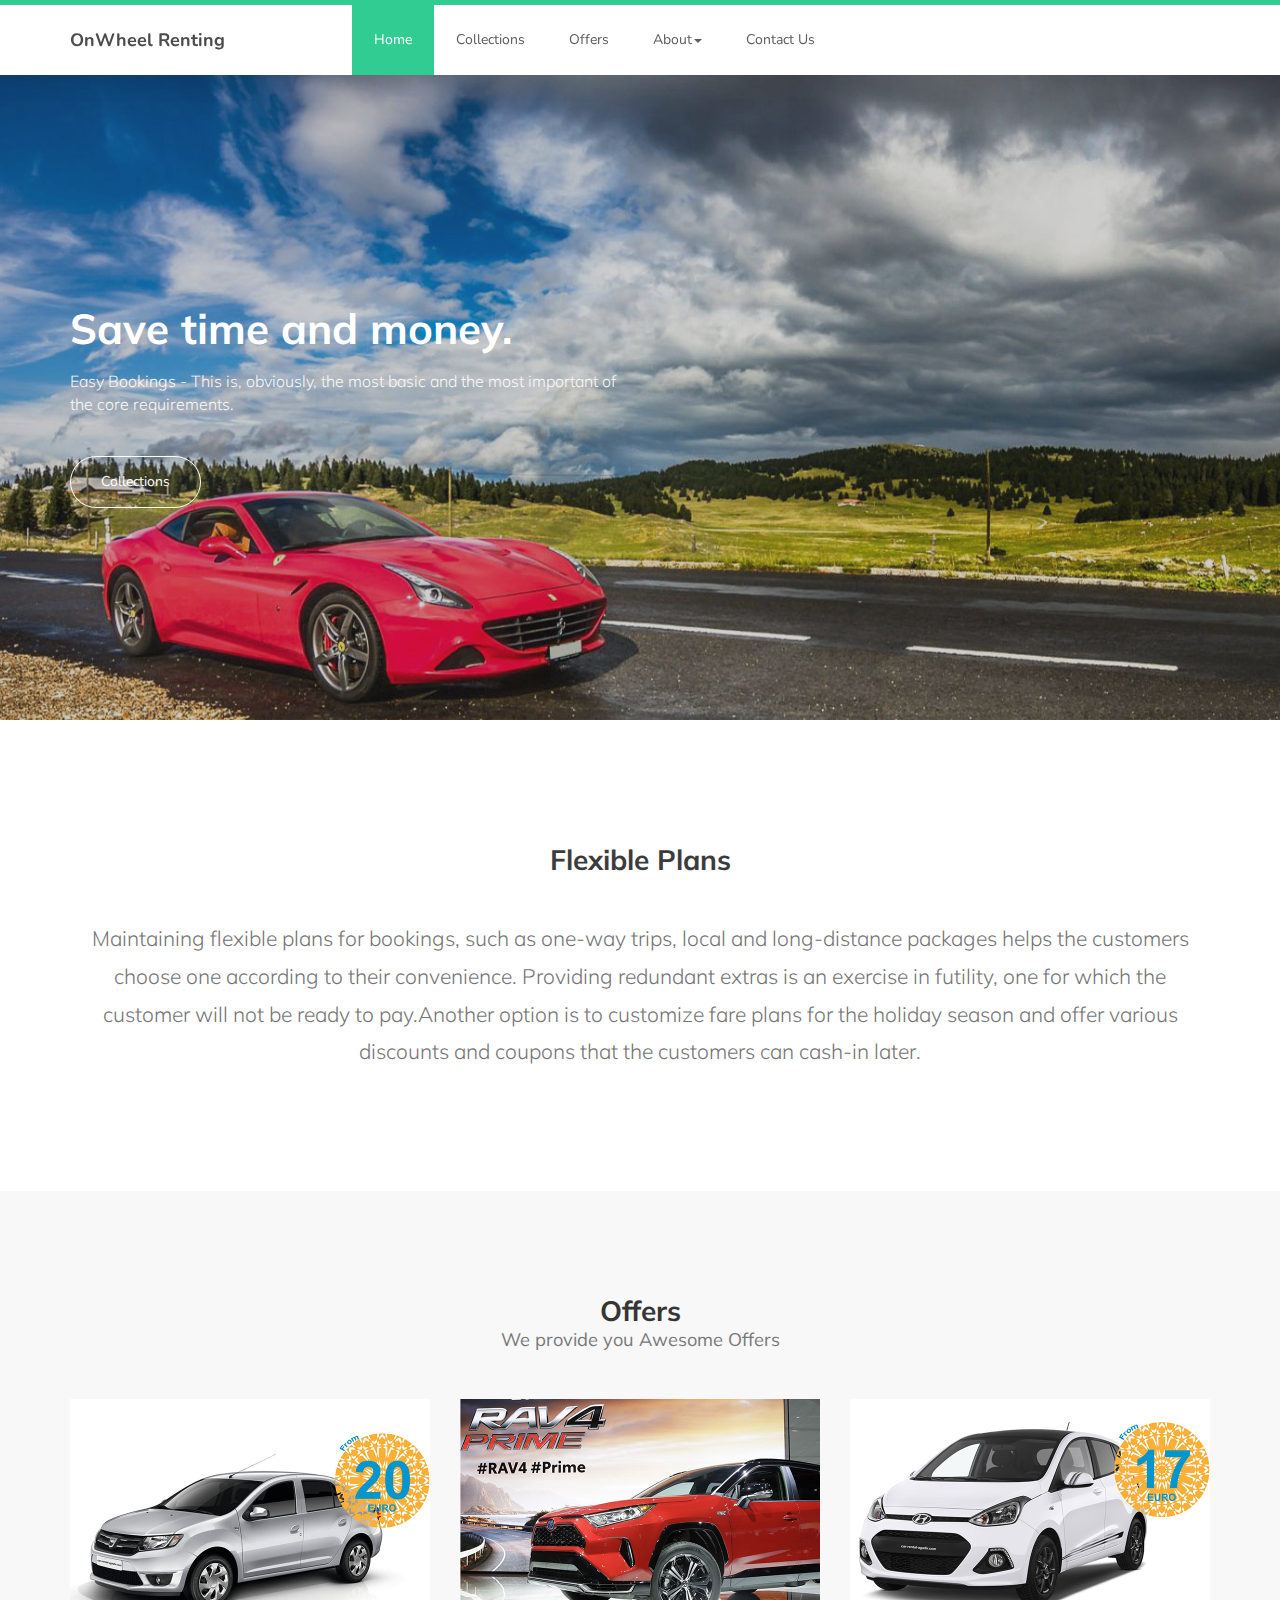
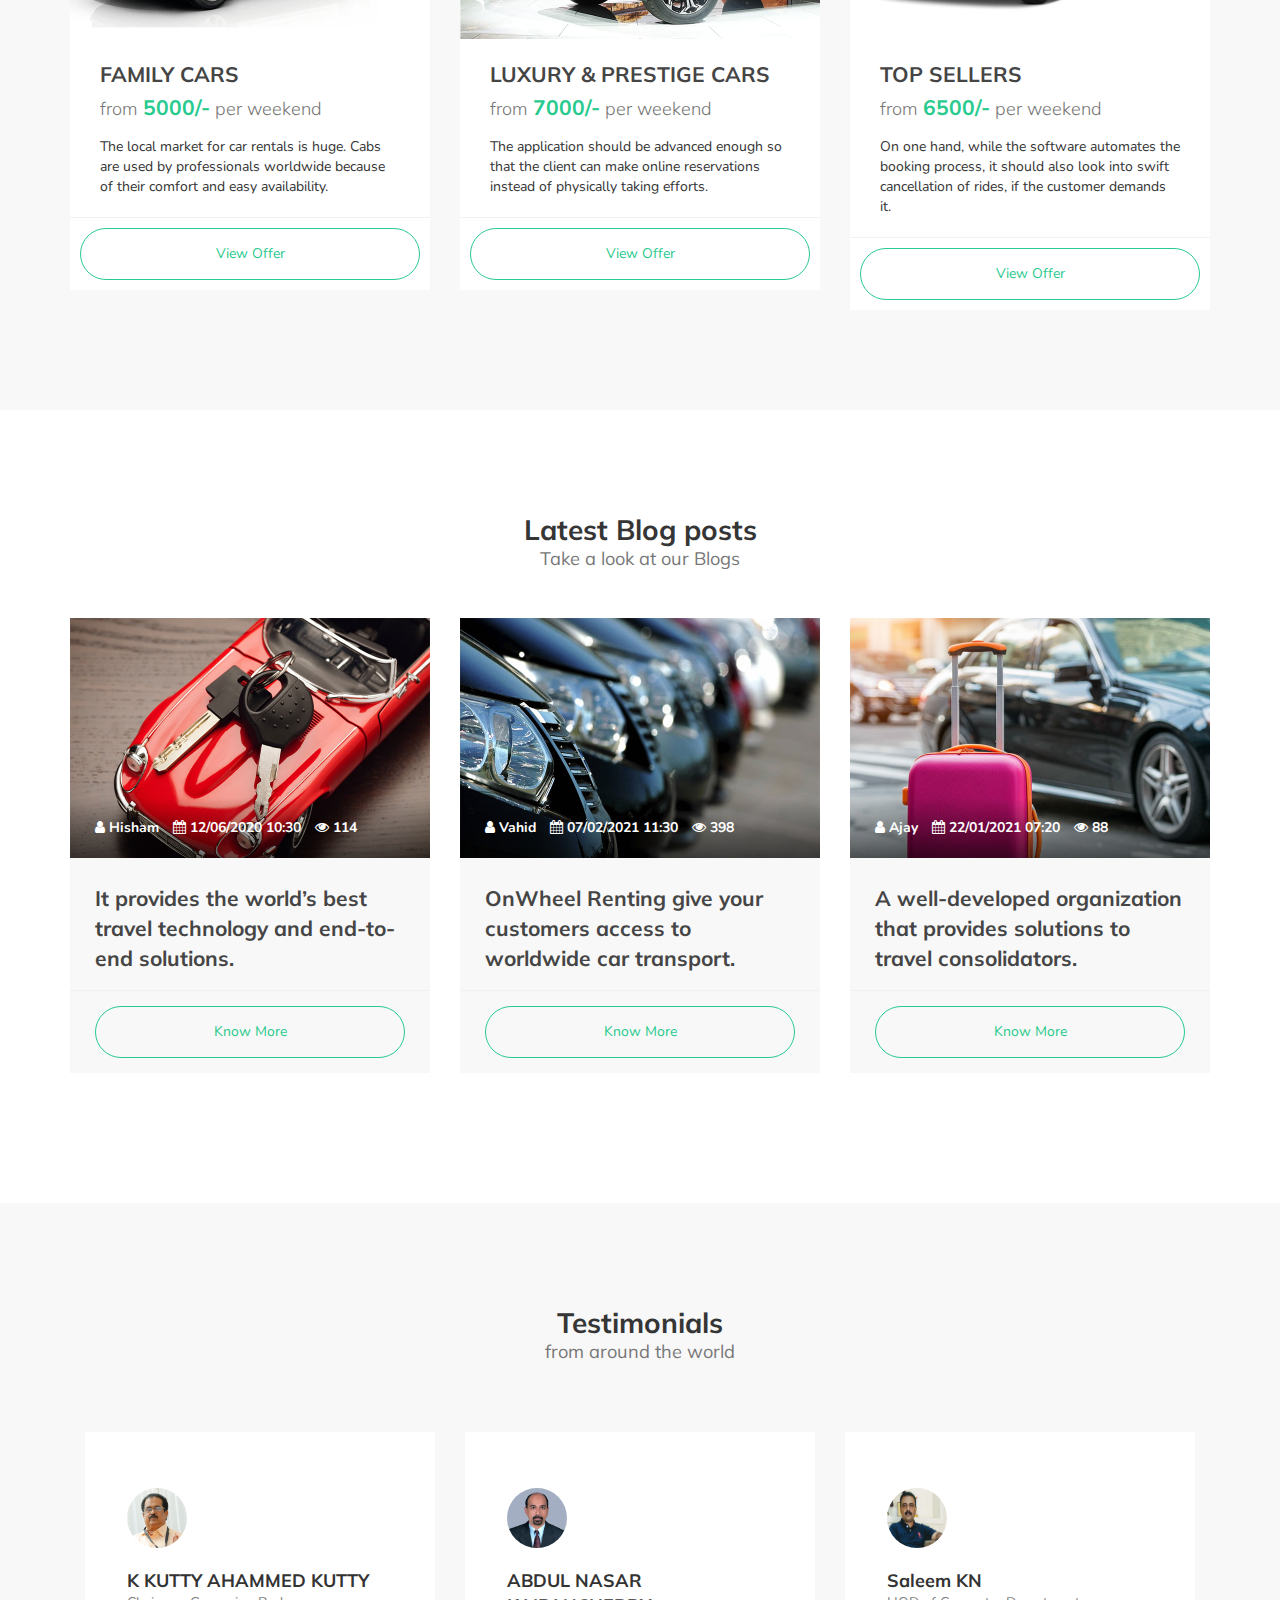
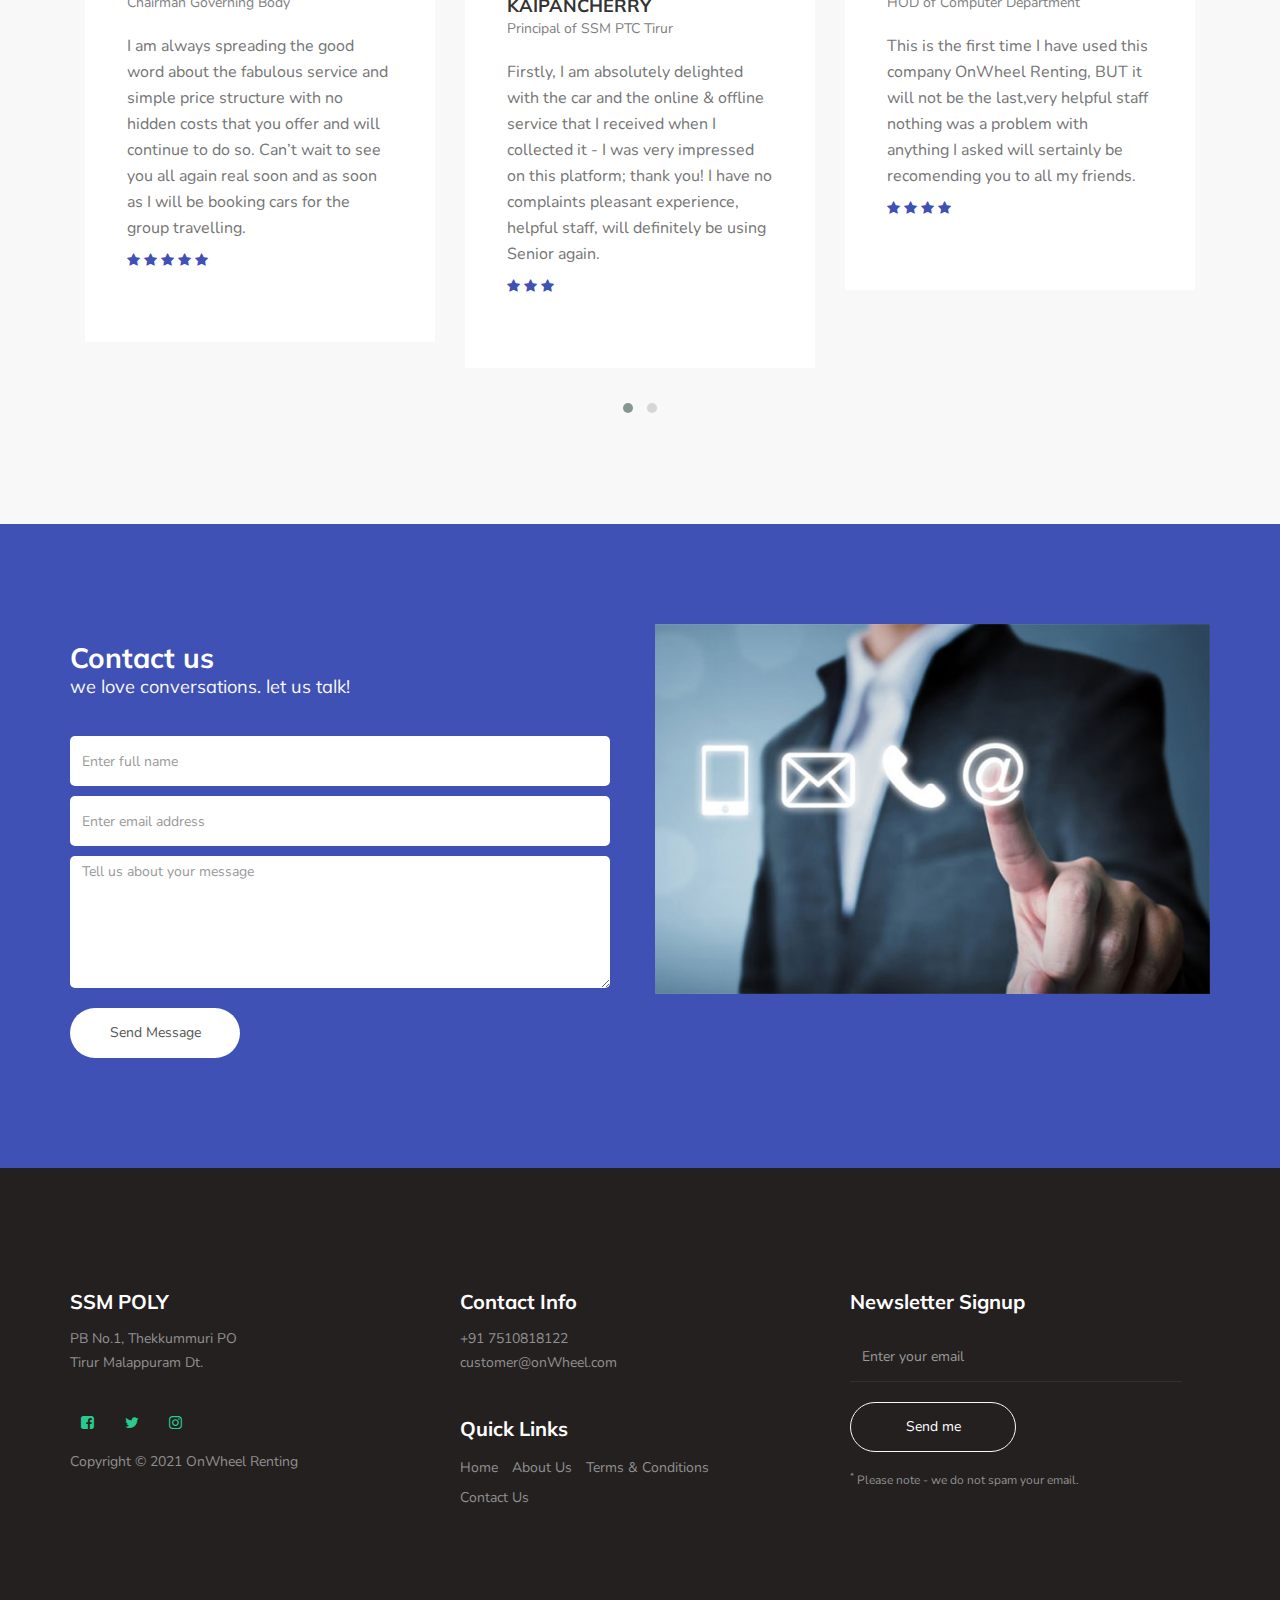
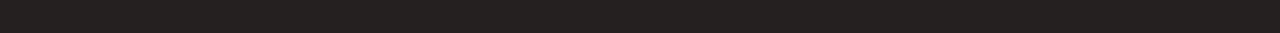
==== commit 7158f7af: "added" ====
--- a/index.html
+++ b/index.html
@@ -56,7 +56,7 @@
         <div class="collapse navbar-collapse">
           <ul class="nav navbar-nav navbar-nav-first">
             <li class="active"><a href="index.html">Home</a></li>
-            <li><a href="fleet.html">Fleet</a></li>
+            <li><a href="collections.html">Collections</a></li>
             <li><a href="offers.html">Offers</a></li>
             <li class="dropdown">
               <a
@@ -70,7 +70,6 @@
               ></a>
 
               <ul class="dropdown-menu">
-                <li><a href="blog-posts.html">Blog</a></li>
                 <li><a href="about-us.html">About Us</a></li>
                 <li><a href="team.html">Team</a></li>
                 <li><a href="testimonials.html">Testimonials</a></li>
@@ -96,8 +95,8 @@
                     Easy Bookings - This is, obviously, the most basic and the
                     most important of the core requirements.
                   </h3>
-                  <a href="fleet.html" class="section-btn btn btn-default"
-                    >Fleet</a
+                  <a href="collections.html" class="section-btn btn btn-default"
+                    >Collections</a
                   >
                 </div>
               </div>
@@ -113,8 +112,8 @@
                     Apart from the fixed rates for regular routes, you can
                     maintain a quotation system for customized plans.
                   </h3>
-                  <a href="fleet.html" class="section-btn btn btn-default"
-                    >Fleet</a
+                  <a href="collections.html" class="section-btn btn btn-default"
+                    >Collections</a
                   >
                 </div>
               </div>
@@ -131,8 +130,8 @@
                     collections, where the user pays the cab driver directly
                     upon fulfilment of the journey.
                   </h3>
-                  <a href="fleet.html" class="section-btn btn btn-default"
-                    >Fleet</a
+                  <a href="collections.html" class="section-btn btn btn-default"
+                    >Collections</a
                   >
                 </div>
               </div>
@@ -309,7 +308,7 @@
 
                 <div class="courses-detail">
                   <h3>
-                    <a href="blog-post-details.html"
+                    <a href="collections.html"
                       >It provides the world’s best travel technology and end-to-end solutions.</a
                     >
                   </h3>
@@ -317,9 +316,9 @@
 
                 <div class="courses-info">
                   <a
-                    href="blog-post-details.html"
+                    href="collections.html"
                     class="section-btn btn btn-primary btn-block"
-                    >Read More</a
+                    >Know More</a
                   >
                 </div>
               </div>
@@ -348,7 +347,7 @@
 
                 <div class="courses-detail">
                   <h3>
-                    <a href="blog-post-details.html"
+                    <a href="collections.html"
                       >OnWheel Renting give your customers access to worldwide car transport.</a
                     >
                   </h3>
@@ -356,9 +355,9 @@
 
                 <div class="courses-info">
                   <a
-                    href="blog-post-details.html"
+                    href="collections.html"
                     class="section-btn btn btn-primary btn-block"
-                    >Read More</a
+                    >Know More</a
                   >
                 </div>
               </div>
@@ -387,7 +386,7 @@
 
                 <div class="courses-detail">
                   <h3>
-                    <a href="blog-post-details.html"
+                    <a href="collections.html"
                       >A well-developed organization that provides solutions to travel consolidators.</a
                     >
                   </h3>
@@ -395,9 +394,9 @@
 
                 <div class="courses-info">
                   <a
-                    href="blog-post-details.html"
+                    href="collections.html"
                     class="section-btn btn btn-primary btn-block"
-                    >Read More</a
+                    >Know More</a
                   >
                 </div>
               </div>
@@ -418,19 +417,17 @@
                   <div class="item">
                     <div class="tst-image">
                       <img
-                        src="images/tst-image-1-200x216.jpg"
+                        src="images/chairman.jpg"
                         class="img-responsive"
                         alt=""
                       />
                     </div>
                     <div class="tst-author">
-                      <h4>Jackson</h4>
-                      <span>Shopify Developer</span>
+                      <h4>K KUTTY AHAMMED KUTTY</h4>
+                      <span>Chairman Governing Body</span>
                     </div>
                     <p>
-                      Lorem ipsum dolor sit amet, consectetur adipisicing elit.
-                      Ullam voluptas, facilis adipisci dolorem exercitationem
-                      nemo aut error impedit repudiandae iusto.
+                      I am always spreading the good word about the fabulous service and simple price structure with no hidden costs that you offer and will continue to do so. Can’t wait to see you all again real soon and as soon as  I will be booking cars for the group travelling.
                     </p>
                     <div class="tst-rating">
                       <i class="fa fa-star"></i>
@@ -446,20 +443,17 @@
                   <div class="item">
                     <div class="tst-image">
                       <img
-                        src="images/tst-image-2-200x216.jpg"
+                        src="images/principal-.jpg"
                         class="img-responsive"
                         alt=""
                       />
                     </div>
                     <div class="tst-author">
-                      <h4>Camila</h4>
-                      <span>Marketing Manager</span>
+                      <h4>ABDUL NASAR KAIPANCHERRY</h4>
+                      <span>Principal of SSM PTC Tirur</span>
                     </div>
                     <p>
-                      Lorem ipsum dolor sit amet, consectetur adipisicing elit.
-                      Sapiente error, unde eos laborum consequatur officiis
-                      perferendis vel debitis, dolore, ipsum quibusdam culpa
-                      quisquam, reiciendis aspernatur.
+                      Firstly, I am absolutely delighted with the car and the online & offline  service that I received when I collected it  - I was very impressed on this platform; thank you! I have no complaints pleasant experience, helpful staff, will definitely be using Senior again.
                     </p>
                     <div class="tst-rating">
                       <i class="fa fa-star"></i>
@@ -473,19 +467,17 @@
                   <div class="item">
                     <div class="tst-image">
                       <img
-                        src="images/tst-image-3-200x216.jpg"
+                        src="images/saleem-sir.jpg"
                         class="img-responsive"
                         alt=""
                       />
                     </div>
                     <div class="tst-author">
-                      <h4>Barbie</h4>
-                      <span>Art Director</span>
+                      <h4>Saleem KN</h4>
+                      <span>HOD of Computer Department</span>
                     </div>
                     <p>
-                      Lorem ipsum dolor sit amet, consectetur adipisicing elit.
-                      Sit laborum minima autem, reprehenderit mollitia amet id,
-                      beatae quo sequi culpa assumenda neque a quisquam, magni.
+                      This is the first time I have used this company OnWheel Renting, BUT it will not be the last,very helpful staff nothing was a problem with anything I asked will sertainly be recomending you to all my friends.
                     </p>
                     <div class="tst-rating">
                       <i class="fa fa-star"></i>
@@ -500,20 +492,17 @@
                   <div class="item">
                     <div class="tst-image">
                       <img
-                        src="images/tst-image-4-200x216.jpg"
+                        src="images/nasarSir.jfif"
                         class="img-responsive"
                         alt=""
                       />
                     </div>
                     <div class="tst-author">
-                      <h4>Andrio</h4>
-                      <span>Web Developer</span>
+                      <h4>Nasar sir</h4>
+                      <span>Professor in SSM Poly</span>
                     </div>
                     <p>
-                      Lorem ipsum dolor sit amet, consectetur adipisicing elit.
-                      Dolore natus culpa laudantium sit dolores quidem at nulla,
-                      iure atque laborum! Odit tempora, enim aliquid at modi
-                      illum ducimus explicabo soluta.
+                      Firstly, I am absolutely delighted with the car and the online & offline  service that I received when I collected it  - I was very impressed on this platform; thank you! I have no complaints pleasant experience, helpful staff, will definitely be using Senior again.
                     </p>
                     <div class="tst-rating">
                       <i class="fa fa-star"></i>
@@ -618,7 +607,7 @@
               </ul>
 
               <div class="copyright-text">
-                <p>Copyright &copy; 2021 CarRental</p>
+                <p>Copyright &copy; 2021 OnWheel Renting</p>
               </div>
             </div>
           </div>
@@ -631,7 +620,7 @@
               <address>
                 <p>+91 7510818122</p>
                 <p>
-                  <a href="mailto:contact@company.com">customer@carRental.com</a>
+                  <a href="mailto:contact@company.com">customer@onWheel.com</a>
                 </p>
               </address>
 
@@ -654,7 +643,7 @@
               </div>
               <div>
                 <div class="form-group">
-                  <form action="#" method="get">
+                  <form name="news letter" netlify>
                     <input
                       type="email"
                       class="form-control"
--- a/css/style.css
+++ b/css/style.css
@@ -6,1049 +6,1072 @@
 
 */
 
-  @import url('https://fonts.googleapis.com/css?family=Muli:300,700|Nunito');
-
-  body {
-    background: #ffffff;
-    font-family: 'Nunito', sans-serif;
-    overflow-x: hidden;
-    padding-top: 70px;
-  }
-
-
-  /*---------------------------------------
+@import url("https://fonts.googleapis.com/css?family=Muli:300,700|Nunito");
+
+body {
+  background: #ffffff;
+  font-family: "Nunito", sans-serif;
+  overflow-x: hidden;
+  padding-top: 70px;
+}
+
+/*---------------------------------------
      TYPOGRAPHY              
   -----------------------------------------*/
 
-  h1,h2,h3,h4,h5,h6 {
-    font-family: 'Muli', sans-serif;
-    font-weight: bold;
-    line-height: inherit;
-  }
-
+h1,
+h2,
+h3,
+h4,
+h5,
+h6 {
+  font-family: "Muli", sans-serif;
+  font-weight: bold;
+  line-height: inherit;
+}
+
+h1 {
+  color: #252525;
+  font-size: 3em;
+  line-height: normal;
+}
+
+h2 {
+  color: #353535;
+  font-size: 2em;
+  padding-bottom: 10px;
+}
+
+h3 {
+  font-size: 1.5em;
+}
+
+h3,
+h3 a {
+  color: #454545;
+}
+
+p {
+  color: #757575;
+  font-size: 14px;
+  font-weight: normal;
+  line-height: 24px;
+}
+
+/*---------------------------------------
+     GENERAL               
+  -----------------------------------------*/
+
+html {
+  -webkit-font-smoothing: antialiased;
+}
+
+a {
+  color: #252525;
+  -webkit-transition: 0.5s;
+  transition: 0.5s;
+  text-decoration: none !important;
+}
+
+a,
+input,
+button,
+.form-control {
+  -webkit-transition: 0.5s;
+  transition: 0.5s;
+}
+
+a:hover,
+a:active,
+a:focus {
+  color: #29ca8e;
+  outline: none;
+}
+
+::-webkit-scrollbar {
+  width: 8px;
+  height: 8px;
+}
+
+::-webkit-scrollbar-thumb {
+  cursor: pointer;
+  background: #000000;
+}
+
+.section-title {
+  padding-bottom: 40px;
+}
+
+.section-title h2 {
+  margin: 0;
+}
+
+.section-title small {
+  display: block;
+}
+
+.overlay {
+  background: rgba(20, 20, 20, 0.5);
+  position: absolute;
+  top: 0;
+  right: 0;
+  bottom: 0;
+  left: 0;
+  width: 100%;
+  height: 100%;
+}
+
+.entry-form {
+  background: #252020;
+  border-radius: 100%;
+  text-align: center;
+  padding: 6em;
+  width: 450px;
+  height: 450px;
+}
+
+.entry-form h2 {
+  color: #ffffff;
+  margin: 0;
+}
+
+.form .form-control,
+.entry-form .form-control {
+  background: transparent;
+  border: 0;
+  border-bottom: 1px solid;
+  border-radius: 0;
+  box-shadow: none;
+  height: 45px;
+  margin: 10px 0;
+}
+
+.form .input-group {
+  margin: 10px 0;
+}
+
+.input-group-addon {
+  border: 0;
+}
+
+.form .input-group .form-control {
+  margin: 0;
+}
+
+.form textarea.form-control,
+.entry-form textarea.form-control {
+  height: 120px;
+}
+
+.entry-form .submit-btn {
+  background: #ffffff;
+  border-radius: 50px;
+  border: 0;
+  color: #252020;
+  width: 50%;
+  height: 50px;
+  margin: 30px auto;
+  margin-bottom: 10px;
+}
+
+.entry-form .submit-btn:hover {
+  background: #3f51b5;
+  color: #ffffff;
+}
+
+section {
+  position: relative;
+  padding: 100px 0;
+}
+
+#team,
+#testimonial {
+  text-align: center;
+}
+
+#google-map iframe {
+  border: 0;
+  width: 100%;
+  height: 390px;
+}
+
+/*---------------------------------------
+     BUTTONS               
+  -----------------------------------------*/
+
+.section-btn {
+  background: transparent;
+  border-radius: 50px;
+  border: 1px solid #ffffff;
+  color: #ffffff;
+  font-size: inherit;
+  font-weight: normal;
+  padding: 15px 30px;
+  transition: 0.5s;
+}
+
+.section-btn:hover {
+  background: #ffffff;
+  border-color: transparent;
+}
+
+/*---------------------------------------
+       PRE LOADER              
+  -----------------------------------------*/
+
+.preloader {
+  position: fixed;
+  top: 0;
+  left: 0;
+  width: 100%;
+  height: 100%;
+  z-index: 99999;
+  display: flex;
+  flex-flow: row nowrap;
+  justify-content: center;
+  align-items: center;
+  background: none repeat scroll 0 0 #ffffff;
+}
+
+.spinner {
+  border: 1px solid transparent;
+  border-radius: 3px;
+  position: relative;
+}
+
+.spinner:before {
+  content: "";
+  box-sizing: border-box;
+  position: absolute;
+  top: 50%;
+  left: 50%;
+  width: 45px;
+  height: 45px;
+  margin-top: -10px;
+  margin-left: -10px;
+  border-radius: 50%;
+  border: 1px solid #575757;
+  border-top-color: #ffffff;
+  animation: spinner 0.9s linear infinite;
+}
+
+@-webkit-@keyframes spinner {
+  to {
+    transform: rotate(360deg);
+  }
+}
+
+@keyframes spinner {
+  to {
+    transform: rotate(360deg);
+  }
+}
+
+/*---------------------------------------
+      MENU              
+  -----------------------------------------*/
+
+.text-primary {
+  color: #29ca8e;
+}
+
+.custom-navbar {
+  background: #ffffff;
+  border-top: 5px solid #29ca8e;
+  border-bottom: 0;
+  -webkit-box-shadow: 0 1px 30px rgba(0, 0, 0, 0.1);
+  -moz-box-shadow: 0 1px 30px rgba(0, 0, 0, 0.1);
+  box-shadow: 0 1px 30px rgba(0, 0, 0, 0.1);
+  padding: 12px 0;
+  margin-bottom: 0;
+  padding: 0;
+}
+
+.custom-navbar .navbar-brand {
+  color: #454545;
+  font-size: 18px;
+  font-weight: bold;
+  line-height: 40px;
+}
+
+.custom-navbar .navbar-nav.navbar-nav-first {
+  margin-left: 8em;
+}
+
+.custom-navbar .navbar-nav.navbar-right li a {
+  padding-right: 12px;
+  padding-left: 12px;
+}
+
+.custom-navbar .navbar-nav.navbar-right li a .fa {
+  background: #29ca8e;
+  border-radius: 100%;
+  color: #ffffff;
+  width: 30px;
+  height: 30px;
+  line-height: 30px;
+  text-align: center;
+  display: inline-block;
+  margin-right: 5px;
+}
+
+.custom-navbar .nav li a {
+  line-height: 40px;
+  color: #575757;
+  padding-right: 22px;
+  padding-left: 22px;
+}
+
+.custom-navbar .navbar-nav > li > a:hover,
+.custom-navbar .navbar-nav > li > a:focus {
+  background-color: transparent;
+}
+
+.custom-navbar .nav li a:hover {
+  background-color: #29ca8e;
+  color: #ffffff;
+}
+
+.custom-navbar .nav li.active > a {
+  background-color: #29ca8e;
+  color: #ffffff;
+}
+
+.custom-navbar .navbar-toggle {
+  border: none;
+  padding-top: 10px;
+}
+
+.custom-navbar .navbar-toggle {
+  background-color: transparent;
+}
+
+.custom-navbar .navbar-toggle .icon-bar {
+  background: #252525;
+  border-color: transparent;
+}
+
+/*---------------------------------------
+      HOME  & SLIDER            
+  -----------------------------------------*/
+
+#home {
+  padding: 0;
+}
+
+#home h1 {
+  color: #ffffff;
+}
+
+#home h3 {
+  color: #f9f9f9;
+  font-size: 16px;
+  font-weight: 300;
+  margin: 0;
+  padding: 5px 0 40px 0;
+}
+
+@media (min-width: 768px) {
+  .home-slider .col-md-6 {
+    padding-left: 0;
+  }
+}
+
+.home-slider .caption {
+  display: flex;
+  justify-content: center;
+  flex-direction: column;
+  text-align: left;
+  background-color: rgba(20, 20, 20, 0.2);
+  height: 100%;
+  color: #fff;
+  cursor: e-resize;
+}
+
+.home-slider .item {
+  background-repeat: no-repeat;
+  background-attachment: local;
+  background-size: cover;
+  height: 650px;
+}
+
+.caption h3 a {
+  color: #fff;
+}
+.caption h3 a:hover {
+  color: #ff3;
+}
+
+.home-slider .item-first {
+  background-image: url(../images/slider-image-1-1920x700.jpg);
+  background-position: center;
+}
+
+.home-slider .item-second {
+  background-image: url(../images/woman-1853936_1920.jpg);
+}
+
+.home-slider .item-third {
+  background-image: url(../images/slider-image-3-1920x700.jpg);
+}
+
+/*---------------------------------------
+      FEATURE              
+  -----------------------------------------*/
+
+.feature-thumb {
+  border: 1px solid #f0f0f0;
+  padding: 5em 3em;
+}
+
+.feature-thumb span {
+  background: #3f51b5;
+  border-radius: 50px;
+  color: #ffffff;
+  font-size: 25px;
+  font-weight: bold;
+  display: inline-block;
+  width: 60px;
+  height: 60px;
+  line-height: 60px;
+  text-align: center;
+  margin-bottom: 5px;
+}
+
+.feature-thumb h3 {
+  margin: 10px 0;
+}
+
+/*---------------------------------------
+      ABOUT              
+  -----------------------------------------*/
+
+#about figure {
+  display: inline-block;
+  vertical-align: top;
+  margin-left: 15px;
+}
+
+#about figure span {
+  float: left;
+  margin-left: -15px;
+  padding: 15px 20px;
+  position: relative;
+  top: 20px;
+}
+
+#about figure span i {
+  background: #29ca8e;
+  border-radius: 50px;
+  color: #ffffff;
+  font-size: 25px;
+  width: 50px;
+  height: 50px;
+  line-height: 50px;
+  text-align: center;
+}
+
+/*---------------------------------------
+      TEAM              
+  -----------------------------------------*/
+
+.team-thumb {
+  position: relative;
+  overflow: hidden;
+  text-align: left;
+}
+
+.team-info {
+  padding: 20px 30px;
+}
+
+.team-image img {
+  width: 100%;
+}
+
+.team-thumb .social-icon {
+  border-top: 1px solid #f0f0f0;
+  padding: 4px 20px 0 20px;
+}
+
+.team-thumb .social-icon li a {
+  background: #ffffff;
+  color: #252020;
+}
+
+.team-info h3 {
+  margin: 0;
+}
+
+/*---------------------------------------
+      COURSES             
+  -----------------------------------------*/
+
+#courses .section-title {
+  text-align: center;
+}
+
+#courses .owl-theme .owl-nav {
+  margin-top: 30px;
+}
+
+#courses .owl-theme .owl-nav [class*="owl-"] {
+  border-radius: 2px;
+  font-size: 16px;
+  width: 30px;
+  height: 30px;
+  line-height: 30px;
+  text-align: center;
+  padding: 0;
+}
+
+.courses-thumb {
+  background: #f9f9f9;
+  position: relative;
+}
+
+.courses-thumb-secondary {
+  margin-bottom: 30px;
+}
+
+.form .form-control,
+.modal .form-control {
+  background-color: #eee;
+}
+
+.courses-top {
+  position: relative;
+}
+
+.courses-image {
+  background: linear-gradient(to right, #202020, #101010);
+}
+
+.courses-date {
+  background: linear-gradient(rgba(255, 0, 0, 0), rgba(0, 0, 0, 0.6));
+  width: 100%;
+  position: absolute;
+  bottom: 0;
+  padding: 20px 25px;
+}
+
+.courses-date span,
+.courses-author span {
+  font-size: 14px;
+  font-weight: bold;
+}
+
+.courses-date span {
+  color: #ffffff;
+  display: inline-block;
+  margin-right: 10px;
+}
+
+.courses-detail {
+  padding: 25px 25px 15px 25px;
+}
+
+.courses-detail h3 {
+  margin: 0 0 2px 0;
+}
+
+.courses-info {
+  border-top: 1px solid #f0f0f0;
+  position: relative;
+  clear: both;
+  padding: 15px 25px;
+}
+
+.courses-author,
+.courses-author span {
+  display: inline-block;
+  vertical-align: middle;
+}
+
+.courses-author img {
+  display: inline-block !important;
+  border-radius: 50px;
+  width: 50px !important;
+  height: 50px;
+  margin-right: 10px;
+}
+
+.courses-price {
+  float: right;
+  margin-top: 10px;
+}
+
+.courses-price span {
+  background: #29ca8e;
+  border-radius: 2px;
+  color: #ffffff;
+  display: block;
+  padding: 5px 10px;
+}
+
+.courses-price.free span {
+  background: #3f51b5;
+}
+
+/*---------------------------------------
+     NEWS              
+  -----------------------------------------*/
+
+.news-thumb {
+  clear: both;
+  position: relative;
+  overflow: hidden;
+  margin-bottom: 30px;
+}
+
+.news-thumb .news-image {
+  float: left;
+  width: 40%;
+  margin-right: 30px;
+}
+
+.news-info h3 {
+  margin-top: 5px;
+  margin-bottom: 10px;
+}
+
+.news-date span {
+  color: #909090;
+  font-weight: bold;
+}
+
+/*---------------------------------------
+      TESTIMONIAL             
+  -----------------------------------------*/
+
+#testimonial .item {
+  margin: 20px 0;
+  padding: 4em 3em;
+  text-align: left;
+}
+
+#courses .col-md-4,
+#testimonial .col-md-4 {
+  display: block;
+  width: 100%;
+}
+
+#testimonial .item > p {
+  font-size: 16px;
+  line-height: 26px;
+}
+
+.tst-rating {
+  margin-bottom: 15px;
+}
+
+.tst-rating .fa {
+  color: #3f51b5;
+}
+
+.tst-image,
+.tst-author {
+  display: inline-block;
+  vertical-align: middle;
+  margin-bottom: 20px;
+  text-align: left;
+}
+
+.tst-image img {
+  border-radius: 50px;
+  width: 60px !important;
+  height: 60px;
+  margin-right: 15px;
+}
+
+.tst-author h4 {
+  margin: 0;
+}
+
+.tst-author span {
+  color: #808080;
+  font-size: 14px;
+}
+
+/*---------------------------------------
+      CONTACT             
+  -----------------------------------------*/
+
+#contact {
+  background: #3f51b5;
+}
+
+#contact h2 {
+  color: #ffffff;
+}
+
+#contact .section-title {
+  padding-bottom: 20px;
+}
+
+#contact h2 > small,
+#contact p,
+#contact a {
+  color: #f9f9f9;
+}
+
+#contact-form {
+  padding: 1em 0;
+}
+
+#contact-form .col-md-12,
+#contact-form .col-md-4 {
+  padding-left: 0;
+}
+
+.form .form-control,
+#contact-form .form-control {
+  border: 0;
+  border-radius: 5px;
+  box-shadow: none;
+  margin: 10px 0;
+}
+
+#contact-form input {
+  height: 50px;
+}
+
+#contact-form input[type="submit"] {
+  border-radius: 50px;
+  border: 1px solid transparent;
+}
+
+#contact-form input[type="submit"]:hover {
+  background: transparent;
+  border-color: #ffffff;
+  color: #ffffff;
+}
+
+/*---------------------------------------
+     FOOTER              
+  -----------------------------------------*/
+
+footer {
+  background: #252020;
+  padding: 120px 0;
+}
+
+footer .section-title {
+  padding-bottom: 10px;
+}
+
+footer h2 {
+  font-size: 20px;
+}
+
+footer a,
+footer p {
+  color: #909090;
+}
+
+footer strong {
+  color: #d9d9d9;
+}
+
+footer address p {
+  margin-bottom: 0;
+}
+
+footer .social-icon {
+  margin-top: 25px;
+}
+
+.footer-info {
+  margin-right: 2em;
+}
+
+.footer-info h2 {
+  color: #ffffff;
+  padding: 0;
+}
+
+.footer_menu h2 {
+  margin-top: 2em;
+}
+
+.footer_menu ul {
+  margin: 0;
+  padding: 0;
+}
+
+.footer_menu li {
+  display: inline-block;
+  list-style: none;
+  margin: 5px 10px 5px 0;
+}
+
+.newsletter-form .form-control {
+  background: transparent;
+  border-radius: 0;
+  box-shadow: none;
+  border: 0;
+  border-bottom: 1px solid #303030;
+  height: 50px;
+  margin: 5px 0;
+}
+
+.newsletter-form input[type="submit"] {
+  background: transparent;
+  border: 1px solid #f9f9f9;
+  border-radius: 50px;
+  color: #ffffff;
+  display: block;
+  margin-top: 20px;
+  outline: none;
+  width: 50%;
+}
+
+.newsletter-form input[type="submit"]:hover {
+  background: #29ca8e;
+  border-color: transparent;
+}
+
+.newsletter-form .form-group span {
+  color: #909090;
+  display: block;
+  font-size: 12px;
+  margin-top: 20px;
+}
+
+/*---------------------------------------
+     SOCIAL ICON              
+  -----------------------------------------*/
+
+.social-icon {
+  position: relative;
+  padding: 0;
+  margin: 0;
+}
+
+.social-icon li {
+  display: inline-block;
+  list-style: none;
+  margin-bottom: 5px;
+}
+
+.social-icon li a {
+  border-radius: 100px;
+  color: #29ca8e;
+  font-size: 15px;
+  width: 35px;
+  height: 35px;
+  line-height: 35px;
+  text-decoration: none;
+  text-align: center;
+  transition: all 0.4s ease-in-out;
+  position: relative;
+  margin: 5px 5px 5px 0;
+}
+
+.social-icon li a:hover {
+  background: #29ca8e;
+  color: #ffffff;
+}
+
+/*---------------------------------------
+     RESPONSIVE STYLES              
+  -----------------------------------------*/
+
+@media screen and (max-width: 1170px) {
+  .custom-navbar .navbar-nav.navbar-nav-first {
+    margin-left: inherit;
+  }
+}
+
+@media only screen and (max-width: 992px) {
+  section,
+  footer {
+    padding: 60px 0;
+  }
+
+  .home-slider .item {
+    background-position: center center;
+  }
+
+  .feature-thumb,
+  .about-info,
+  .team-thumb,
+  .footer-info {
+    margin-bottom: 50px;
+  }
+
+  .contact-image {
+    margin-top: 50px;
+  }
+}
+
+@media only screen and (min-width: 768px) and (max-width: 991px) {
+  .custom-navbar .nav li a {
+    padding-right: 10px;
+    padding-left: 10px;
+  }
+}
+
+@media only screen and (max-width: 767px) {
   h1 {
-    color: #252525;
-    font-size: 3em;
+    font-size: 2.5em;
+  }
+
+  h1,
+  h2,
+  h3 {
     line-height: normal;
   }
-
-  h2 {
-    color: #353535;
-    font-size: 2em;
-    padding-bottom: 10px;
-  }
-
-  h3 {
-    font-size: 1.5em;
-  }
-
-  h3,
-  h3 a {
-    color: #454545;
-  }
-
-  p {
-    color: #757575;
-    font-size: 14px;
-    font-weight: normal;
-    line-height: 24px;
-  }
-
-
-
-  /*---------------------------------------
-     GENERAL               
-  -----------------------------------------*/
-
-  html{
-    -webkit-font-smoothing: antialiased;
-  }
-
-  a {
-    color: #252525;
-    -webkit-transition: 0.5s;
-    transition: 0.5s;
-    text-decoration: none !important;
-  }
-
-  a,
-  input, button,
-  .form-control {
-    -webkit-transition: 0.5s;
-    transition: 0.5s;
-  }
-
-  a:hover, a:active, a:focus {
-    color: #29ca8e;
-    outline: none;
-  }
-
-  ::-webkit-scrollbar{
-    width: 8px;
-    height: 8px;
-  }
-
-  ::-webkit-scrollbar-thumb {
-    cursor: pointer;
-    background: #000000;
-  }
-
-  .section-title {
-    padding-bottom: 40px;
-  }
-
-  .section-title h2 {
-    margin: 0;
-  }
-
-  .section-title small {
-    display: block;
-  }
-
-  .overlay {
-    background: rgba(20,20,20,0.5);
-    position: absolute;
-    top: 0;
-    right: 0;
-    bottom: 0;
-    left: 0;
-    width: 100%;
-    height: 100%;
-  }
-
-  .entry-form {
-    background: #252020;
-    border-radius: 100%;
-    text-align: center;
-    padding: 6em;
-    width: 450px;
-    height: 450px;
-  }
-
-  .entry-form h2 {
-    color: #ffffff;
-    margin: 0;
-  }
-  
-  .form .form-control,
-  .entry-form .form-control {
-    background: transparent;
-    border: 0;
-    border-bottom: 1px solid;
-    border-radius: 0;
-    box-shadow: none;
-    height: 45px;
-    margin: 10px 0;
-  }
-
-  .form .input-group {
-    margin: 10px 0;
-  }
-
-  .input-group-addon {
-    border: 0;
-  }
-
-  .form .input-group .form-control {
-    margin: 0;
-  }
-
-  .form textarea.form-control,
-  .entry-form textarea.form-control { height: 120px;  }
-
-  .entry-form .submit-btn {
-    background: #ffffff;
-    border-radius: 50px;
-    border: 0;
-    color: #252020;
-    width: 50%;
-    height: 50px;
-    margin: 30px auto;
-    margin-bottom: 10px;
-  }
-
-  .entry-form .submit-btn:hover {
-    background: #3f51b5;
-    color: #ffffff;
-  }
-
-  section {
-    position: relative;
-    padding: 100px 0;
-  }
-
-  #team, 
-  #testimonial {
-    text-align: center;
-  }
-  
-  #google-map iframe {
-    border: 0;
-    width: 100%;
-    height: 390px;
-  }
-
-
-
-  /*---------------------------------------
-     BUTTONS               
-  -----------------------------------------*/
-
-  .section-btn {
-    background: transparent;
-    border-radius: 50px;
-    border: 1px solid #ffffff;
-    color: #ffffff;
-    font-size: inherit;
-    font-weight: normal;
-    padding: 15px 30px;
-    transition: 0.5s;
-  }
-
-  .section-btn:hover {
-    background: #ffffff;
-    border-color: transparent;
-  }
-
-
-
-  /*---------------------------------------
-       PRE LOADER              
-  -----------------------------------------*/
-
-  .preloader {
-    position: fixed;
-    top: 0;
-    left: 0;
-    width: 100%;
-    height: 100%;
-    z-index: 99999;
-    display: flex;
-    flex-flow: row nowrap;
-    justify-content: center;
-    align-items: center;
-    background: none repeat scroll 0 0 #ffffff;
-  }
-
-  .spinner {
-    border: 1px solid transparent;
-    border-radius: 3px;
-    position: relative;
-  }
-
-  .spinner:before {
-    content: '';
-    box-sizing: border-box;
-    position: absolute;
-    top: 50%;
-    left: 50%;
-    width: 45px;
-    height: 45px;
-    margin-top: -10px;
-    margin-left: -10px;
-    border-radius: 50%;
-    border: 1px solid #575757;
-    border-top-color: #ffffff;
-    animation: spinner .9s linear infinite;
-  }
-
-  @-webkit-@keyframes spinner {
-    to {transform: rotate(360deg);}
-  }
-
-  @keyframes spinner {
-    to {transform: rotate(360deg);}
-  }
-
-
-
-  /*---------------------------------------
-      MENU              
-  -----------------------------------------*/
-  
-  .text-primary { color: #29ca8e; }
 
   .custom-navbar {
     background: #ffffff;
-    border-top: 5px solid #29ca8e;
-    border-bottom: 0;
     -webkit-box-shadow: 0 1px 30px rgba(0, 0, 0, 0.1);
     -moz-box-shadow: 0 1px 30px rgba(0, 0, 0, 0.1);
     box-shadow: 0 1px 30px rgba(0, 0, 0, 0.1);
-    padding: 12px 0;
+    padding: 10px 0;
+    text-align: center;
+  }
+
+  .custom-navbar .navbar-brand,
+  .custom-navbar .nav li a {
+    line-height: normal;
+  }
+
+  .custom-navbar .nav li a {
+    padding: 10px;
+  }
+
+  .custom-navbar .navbar-brand,
+  .top-nav-collapse .navbar-brand {
+    color: #252525;
+    font-weight: 600;
+  }
+
+  .custom-navbar .nav li a,
+  .top-nav-collapse .nav li a {
+    color: #575757;
+  }
+
+  .custom-navbar .navbar-nav.navbar-right li {
+    display: inline-block;
+  }
+
+  .footer-info {
+    margin-right: 0;
+  }
+
+  .footer-info.newsletter-form {
     margin-bottom: 0;
-    padding: 0;
-  }
-
-  .custom-navbar .navbar-brand {
-    color: #454545;
-    font-size: 18px;
-    font-weight: bold;
-    line-height: 40px;
-  }
-
-  .custom-navbar .navbar-nav.navbar-nav-first {
-    margin-left: 8em;
-  }
-
-  .custom-navbar .navbar-nav.navbar-right li a {
-    padding-right: 12px;
-    padding-left: 12px;
-  }
-
-  .custom-navbar .navbar-nav.navbar-right li a .fa {
-    background: #29ca8e;
-    border-radius: 100%;
-    color: #ffffff;
-    width: 30px;
-    height: 30px;
-    line-height: 30px;
-    text-align: center;
-    display: inline-block;
-    margin-right: 5px;
-  }
-
-  .custom-navbar .nav li a {
-    line-height: 40px;
-    color: #575757;
-    padding-right: 22px;
-    padding-left: 22px;
-  }
-
-  .custom-navbar .navbar-nav > li > a:hover,
-  .custom-navbar .navbar-nav > li > a:focus {
-    background-color: transparent;
-  }
-
-  .custom-navbar .nav li a:hover {
-    background-color: #29ca8e;
-    color: #ffffff;
-  }
-
-  .custom-navbar .nav li.active > a {
-    background-color: #29ca8e;
-    color: #ffffff;
-  }
-
-  .custom-navbar .navbar-toggle {
-    border: none;
-    padding-top: 10px;
-  }
-
-  .custom-navbar .navbar-toggle {
-    background-color: transparent;
-  }
-
-  .custom-navbar .navbar-toggle .icon-bar {
-    background: #252525;
-    border-color: transparent;
-  }
-
-
-
-  /*---------------------------------------
-      HOME  & SLIDER            
-  -----------------------------------------*/
-
-  #home {
-    padding: 0;
-  }
-
-  #home h1 {
-    color: #ffffff;
+  }
+
+  .entry-form {
+    display: block;
+    margin: 0 auto;
+  }
+}
+
+@media only screen and (max-width: 580px) {
+  h2 {
+    font-size: 1.8em;
+  }
+
+  #testimonial .item {
+    padding: 2em;
+  }
+
+  .contact-image {
+    margin-top: 0;
+  }
+}
+
+@media only screen and (max-width: 480px) {
+  h1 {
+    font-size: 2em;
   }
 
   #home h3 {
-    color: #f9f9f9;
-    font-size: 16px;
-    font-weight: 300;
-    margin: 0;
-    padding: 5px 0 40px 0;
-  }
-
-  @media (min-width: 768px) {
-    .home-slider .col-md-6 {
-      padding-left: 0;
-    }
-  }
-
-  .home-slider .caption {
-    display: flex;
-    justify-content: center;
-    flex-direction: column;
-    text-align: left;
-    background-color: rgba(20,20,20,0.2);
-    height: 100%;
-    color: #fff;
-    cursor: e-resize;
-  }
-
-  .home-slider .item {
-    background-repeat: no-repeat;
-    background-attachment: local;
-    background-size: cover;
-    height: 650px;
-  }
-  
-  .caption h3 a { color: #FFF; }
-  .caption h3 a:hover { color: #FF3; }
-
-  .home-slider .item-first {
-    background-image: url(../images/slider-image-1-1920x700.jpg);
-	background-position: center;
-  }
-
-  .home-slider .item-second {
-    background-image: url(../images/slider-image-2-1920x700.jpg);
-  }
-
-  .home-slider .item-third {
-    background-image: url(../images/slider-image-3-1920x700.jpg);
-  }
-
-
-
-  /*---------------------------------------
-      FEATURE              
-  -----------------------------------------*/
-
-  .feature-thumb {
-    border: 1px solid #f0f0f0;
-    padding: 5em 3em;
-  }
-
-  .feature-thumb span {
-    background: #3f51b5;
-    border-radius: 50px;
-    color: #ffffff;
-    font-size: 25px;
-    font-weight: bold;
-    display: inline-block;
-    width: 60px;
-    height: 60px;
-    line-height: 60px;
-    text-align: center;
-    margin-bottom: 5px;
-  }
-
-  .feature-thumb h3 {
-    margin: 10px 0;
-  }
-
-
-
-  /*---------------------------------------
-      ABOUT              
-  -----------------------------------------*/
-
-  #about figure {
-    display: inline-block;
-    vertical-align: top;
-    margin-left: 15px;
-  }
-
-  #about figure span {
-    float: left;
-    margin-left: -15px;
-    padding: 15px 20px;
-    position: relative;
-    top: 20px;
-  }
-
-  #about figure span i {
-    background: #29ca8e;
-    border-radius: 50px;
-    color: #ffffff;
-    font-size: 25px;
-    width: 50px;
-    height: 50px;
-    line-height: 50px;
-    text-align: center;
-  }
-
-
-
-  /*---------------------------------------
-      TEAM              
-  -----------------------------------------*/
-
-  .team-thumb {
-    position: relative;
-    overflow: hidden;
-    text-align: left;
-  }
-
-  .team-info {
-    padding: 20px 30px;
-  }
-
-  .team-image img {
-    width: 100%;
-  }
-
-  .team-thumb .social-icon {
-    border-top: 1px solid #f0f0f0;
-    padding: 4px 20px 0 20px;
-  }
-
-  .team-thumb .social-icon li a {
-    background: #ffffff;
-    color: #252020;
-  }
-
-  .team-info h3 {
-    margin: 0;
-  }
-
-
-  /*---------------------------------------
-      COURSES             
-  -----------------------------------------*/
-
-  #courses .section-title {
-    text-align: center;
-  }
-
-  #courses .owl-theme .owl-nav {
-    margin-top: 30px;
-  }
-
-  #courses .owl-theme .owl-nav [class*=owl-] {
-    border-radius: 2px;
-    font-size: 16px;
-    width: 30px;
-    height: 30px;
-    line-height: 30px;
-    text-align: center;
-    padding: 0;
-  }
-
-  .courses-thumb {
-    background: #f9f9f9;
-    position: relative;
-  }
-
-  .courses-thumb-secondary {
-    margin-bottom: 30px;
-  }
-
-.form .form-control,
-  .modal .form-control { background-color: #eee;  }
-
-  .courses-top {
-    position: relative;
-  }
-
-  .courses-image {
-    background: linear-gradient(to right, #202020, #101010);
-  }
-
-  .courses-date {
-    background: linear-gradient(rgba(255, 0, 0, 0), rgba(0, 0, 0, 0.6));
-    width: 100%;
-    position: absolute;
-    bottom: 0;
-    padding: 20px 25px;
-  }
-
-  .courses-date span,
-  .courses-author span {
     font-size: 14px;
-    font-weight: bold;
-  }
-
-  .courses-date span {
-    color: #ffffff;
-    display: inline-block;
-    margin-right: 10px;
-  }
-
-  .courses-detail {
-    padding: 25px 25px 15px 25px;
-  }
-
-  .courses-detail h3 {
-    margin: 0 0 2px 0;
-  }
-
-  .courses-info {
-    border-top: 1px solid #f0f0f0;
-    position: relative;
-    clear: both;
-    padding: 15px 25px;
-  }
-
-  .courses-author,
-  .courses-author span {
-    display: inline-block;
-    vertical-align: middle;
-  }
-
-  .courses-author img {
-    display: inline-block !important;
-    border-radius: 50px;
-    width: 50px !important;
-    height: 50px;
-    margin-right: 10px;
-  }
-
-  .courses-price {
-    float: right;
-    margin-top: 10px;
-  }
-
-  .courses-price span {
-    background: #29ca8e;
-    border-radius: 2px;
-    color: #ffffff;
-    display: block;
-    padding: 5px 10px;
-  }
-
-  .courses-price.free span {
-    background: #3f51b5;
-  }
-
-
-
-  /*---------------------------------------
-     NEWS              
-  -----------------------------------------*/
-
-  .news-thumb {
-    clear: both;
-    position: relative;
-    overflow: hidden;
-    margin-bottom: 30px;
-  }
-
-  .news-thumb .news-image {
-    float: left;
-    width: 40%;
-    margin-right: 30px;
-  }
-
-  .news-info h3 {
-    margin-top: 5px;
-    margin-bottom: 10px;
-  }
-
-  .news-date span {
-    color: #909090;
-    font-weight: bold;
-  }
-
-
-
-  /*---------------------------------------
-      TESTIMONIAL             
-  -----------------------------------------*/
-  
-  #testimonial .item {
-    margin: 20px 0;
-    padding: 4em 3em;
-    text-align: left;
-  }
-
-  #courses .col-md-4,
-  #testimonial .col-md-4 {
-    display: block;
-    width: 100%;
-  }
-
-  #testimonial .item > p {
-    font-size: 16px;
-    line-height: 26px;
-  }
-
-  .tst-rating {
-    margin-bottom: 15px;
-  }
-
-  .tst-rating .fa {
-    color: #3f51b5;
-  }
-
-  .tst-image,
-  .tst-author {
-    display: inline-block;
-    vertical-align: middle;
-    margin-bottom: 20px;
-    text-align: left;
-  }
-
-  .tst-image img {
-    border-radius: 50px;
-    width: 60px !important;
-    height: 60px;
-    margin-right: 15px;
-  }
-
-  .tst-author h4 {
-    margin: 0;
-  }
-
-  .tst-author span {
-    color: #808080;
-    font-size: 14px;
-  }
-
-
-
-  /*---------------------------------------
-      CONTACT             
-  -----------------------------------------*/
-
-  #contact {
-    background: #3f51b5;
-  }
-
-  #contact h2 {
-    color: #ffffff;
-  }
-
-  #contact .section-title {
-    padding-bottom: 20px;
-  }
-
-  #contact h2 > small,
-  #contact p,
-  #contact a {
-    color: #f9f9f9;
-  }
-
-  #contact-form {
-    padding: 1em 0;
-  }
-
-  #contact-form .col-md-12,
-  #contact-form .col-md-4 {
-    padding-left: 0;
-  }
-  
-  .form .form-control,
-  #contact-form .form-control {
-    border: 0;
-    border-radius: 5px;
-    box-shadow: none;
-    margin: 10px 0;
-  }
-
-  #contact-form input {
-    height: 50px;
-  }
-
-  #contact-form input[type='submit'] {
-    border-radius: 50px;
-    border: 1px solid transparent;
-  }
-
-  #contact-form input[type='submit']:hover {
-    background: transparent;
-    border-color: #ffffff;
-    color: #ffffff;
-  }
-  
-
-
-
-  /*---------------------------------------
-     FOOTER              
-  -----------------------------------------*/
-
-  footer {
-    background: #252020;
-    padding: 120px 0;
-  }
-
-  footer .section-title {
-    padding-bottom: 10px;
-  }
-
-  footer h2 {
-    font-size: 20px;
-  }
-
-  footer a,
-  footer p {
-    color: #909090;
-  }
-
-  footer strong {
-    color: #d9d9d9;
-  }
-
-  footer address p {
-    margin-bottom: 0;
-  }
-
-  footer .social-icon {
-    margin-top: 25px;
-  }
-
-  .footer-info {
-    margin-right: 2em;
-  }
-
-  .footer-info h2 {
-    color: #ffffff;
-    padding: 0;
-  }
-
-  .footer_menu h2 {
-    margin-top: 2em;
-  }
-
-  .footer_menu ul {
-    margin: 0;
-    padding: 0;
-  }
-
-  .footer_menu li {
-    display: inline-block;
-    list-style: none;
-    margin: 5px 10px 5px 0;
-  }
-
-  .newsletter-form .form-control {
-    background: transparent;
+  }
+
+  .entry-form {
     border-radius: 0;
-    box-shadow: none;
-    border: 0;
-    border-bottom: 1px solid #303030;
-    height: 50px;
-    margin: 5px 0;
-  }
-
-  .newsletter-form input[type="submit"] {
-    background: transparent;
-    border: 1px solid #f9f9f9;
-    border-radius: 50px;
-    color: #ffffff;
-    display: block;
-    margin-top: 20px;
-    outline: none;
-    width: 50%;
-  }
-
-  .newsletter-form input[type="submit"]:hover {
-    background: #29ca8e;
-    border-color: transparent;
-  }
-
-  .newsletter-form .form-group span {
-    color: #909090;
-    display: block;
-    font-size: 12px;
-    margin-top: 20px;
-  }
-
-
-
-  /*---------------------------------------
-     SOCIAL ICON              
-  -----------------------------------------*/
-
-  .social-icon {
-    position: relative;
-    padding: 0;
-    margin: 0;
-  }
-
-  .social-icon li {
-    display: inline-block;
-    list-style: none;
-    margin-bottom: 5px;
-  }
-
-  .social-icon li a {
-    border-radius: 100px;
-    color: #29ca8e;
-    font-size: 15px;
-    width: 35px;
-    height: 35px;
-    line-height: 35px;
-    text-decoration: none;
-    text-align: center;
-    transition: all 0.4s ease-in-out;
-    position: relative;
-    margin: 5px 5px 5px 0;
-  }
-
-  .social-icon li a:hover {
-    background: #29ca8e;
-    color: #ffffff;
-  }
-
-
-
-  /*---------------------------------------
-     RESPONSIVE STYLES              
-  -----------------------------------------*/
-
-  @media screen and (max-width: 1170px) {
-    .custom-navbar .navbar-nav.navbar-nav-first {
-      margin-left: inherit;
-    }
-  }
-
-  @media only screen and (max-width: 992px) {
-    section,
-    footer {
-      padding: 60px 0;
-    }
-
-    .home-slider .item {
-      background-position: center center;
-    }
-
-    .feature-thumb,
-    .about-info,
-    .team-thumb,
-    .footer-info {
-      margin-bottom: 50px;
-    }
-
-    .contact-image {
-      margin-top: 50px;
-    }
-  }
-
-
-  @media only screen and (min-width: 768px) and (max-width: 991px) {
-    .custom-navbar .nav li a {
-      padding-right: 10px;
-      padding-left: 10px;
-    }
-  }
-
-  @media only screen and (max-width: 767px) {
-    h1 {
-      font-size: 2.5em;
-    }
-
-    h1,h2,h3 {
-      line-height: normal;
-    }
-
-    .custom-navbar {
-      background: #ffffff;
-      -webkit-box-shadow: 0 1px 30px rgba(0, 0, 0, 0.1);
-      -moz-box-shadow: 0 1px 30px rgba(0, 0, 0, 0.1);
-      box-shadow: 0 1px 30px rgba(0, 0, 0, 0.1);
-      padding: 10px 0;
-      text-align: center;
-    }
-
-    .custom-navbar .navbar-brand,
-    .custom-navbar .nav li a {
-      line-height: normal;
-    }
-
-    .custom-navbar .nav li a {
-      padding: 10px;
-    }
-
-    .custom-navbar .navbar-brand,
-    .top-nav-collapse .navbar-brand {
-      color: #252525;
-      font-weight: 600;
-    }
-
-    .custom-navbar .nav li a,
-    .top-nav-collapse .nav li a {
-      color: #575757;
-    }
-
-    .custom-navbar .navbar-nav.navbar-right li {
-      display: inline-block;
-    }
-
-    .footer-info {
-      margin-right: 0;
-    }
-
-    .footer-info.newsletter-form {
-      margin-bottom: 0;
-    }
-
-    .entry-form {
-      display: block;
-      margin: 0 auto;
-    }
-  }
-
-
-  @media only screen and (max-width: 580px) {
-    h2 {
-      font-size: 1.8em;
-    }
-
-    #testimonial .item {
-      padding: 2em;
-    }
-
-    .contact-image {
-      margin-top: 0;
-    }
-  }
-
-  @media only screen and (max-width: 480px) {
-    h1 {
-      font-size: 2em;
-    }
-
-    #home h3 {
-      font-size: 14px;
-    }
-
-    .entry-form {
-      border-radius: 0;
-      padding: 2em;
-      max-width: 100%;
-      max-height: 100%;
-      width: inherit;
-      height: inherit;
-    }
-  }
-  
-  .lead { font-family: "Muli"; font-weight: 300; line-height: 1.8; }
-
-  .team-thumb-actions { padding: 10px; border-top: 1px solid rgba(0,0,0,.05); }
-
-  .section-btn.btn-primary { border-color: #29ca8e; color: #29ca8e; }
-  .section-btn.btn-primary:focus,
-  .section-btn.btn-primary:active,
-  .section-btn.btn-primary:focus:active,
-  .section-btn.btn-primary:hover {background: #29ca8e; color: #fff; border-color: #29ca8e; }
-
-  .courses-thumb .lead,
-  .team-info .lead { margin-bottom: 10px; }
-
-  .courses-thumb .lead strong,
-  .team-info .lead strong { color: #29ca8e;}
-
-  section,
-  .section-background .item,
-  .section-background .courses-thumb,
-  .section-background .team-thumb,
-  main > section:nth-child(even) .item,
-  main > section:nth-child(even) .courses-thumb,
-  main > section:nth-child(even) .team-thumb,
-  main > section { background: #fff;  }
-  
-  section .item,
-  section .courses-thumb,
-  section .team-thumb,
-  .section-background,
-  main > section .item,
-  main > section .courses-thumb, 
-  main > section .team-thumb, 
-  main > section:nth-child(even) { background: #f8f8f8; }
-
-  .navbar-nav > li > .dropdown-menu { border-radius: 0; border: 0; }
-
-  .input-group-btn>.btn { height: 45px; }
-
-  .list { font-size: 16px; line-height: 1.6; }
-  .list li { margin-bottom: 15px;  }+    padding: 2em;
+    max-width: 100%;
+    max-height: 100%;
+    width: inherit;
+    height: inherit;
+  }
+}
+
+.lead {
+  font-family: "Muli";
+  font-weight: 300;
+  line-height: 1.8;
+}
+
+.team-thumb-actions {
+  padding: 10px;
+  border-top: 1px solid rgba(0, 0, 0, 0.05);
+}
+
+.section-btn.btn-primary {
+  border-color: #29ca8e;
+  color: #29ca8e;
+}
+.section-btn.btn-primary:focus,
+.section-btn.btn-primary:active,
+.section-btn.btn-primary:focus:active,
+.section-btn.btn-primary:hover {
+  background: #29ca8e;
+  color: #fff;
+  border-color: #29ca8e;
+}
+
+.courses-thumb .lead,
+.team-info .lead {
+  margin-bottom: 10px;
+}
+
+.courses-thumb .lead strong,
+.team-info .lead strong {
+  color: #29ca8e;
+}
+
+section,
+.section-background .item,
+.section-background .courses-thumb,
+.section-background .team-thumb,
+main > section:nth-child(even) .item,
+main > section:nth-child(even) .courses-thumb,
+main > section:nth-child(even) .team-thumb,
+main > section {
+  background: #fff;
+}
+
+section .item,
+section .courses-thumb,
+section .team-thumb,
+.section-background,
+main > section .item,
+main > section .courses-thumb,
+main > section .team-thumb,
+main > section:nth-child(even) {
+  background: #f8f8f8;
+}
+
+.navbar-nav > li > .dropdown-menu {
+  border-radius: 0;
+  border: 0;
+}
+
+.input-group-btn > .btn {
+  height: 45px;
+}
+
+.list {
+  font-size: 16px;
+  line-height: 1.6;
+}
+.list li {
+  margin-bottom: 15px;
+}
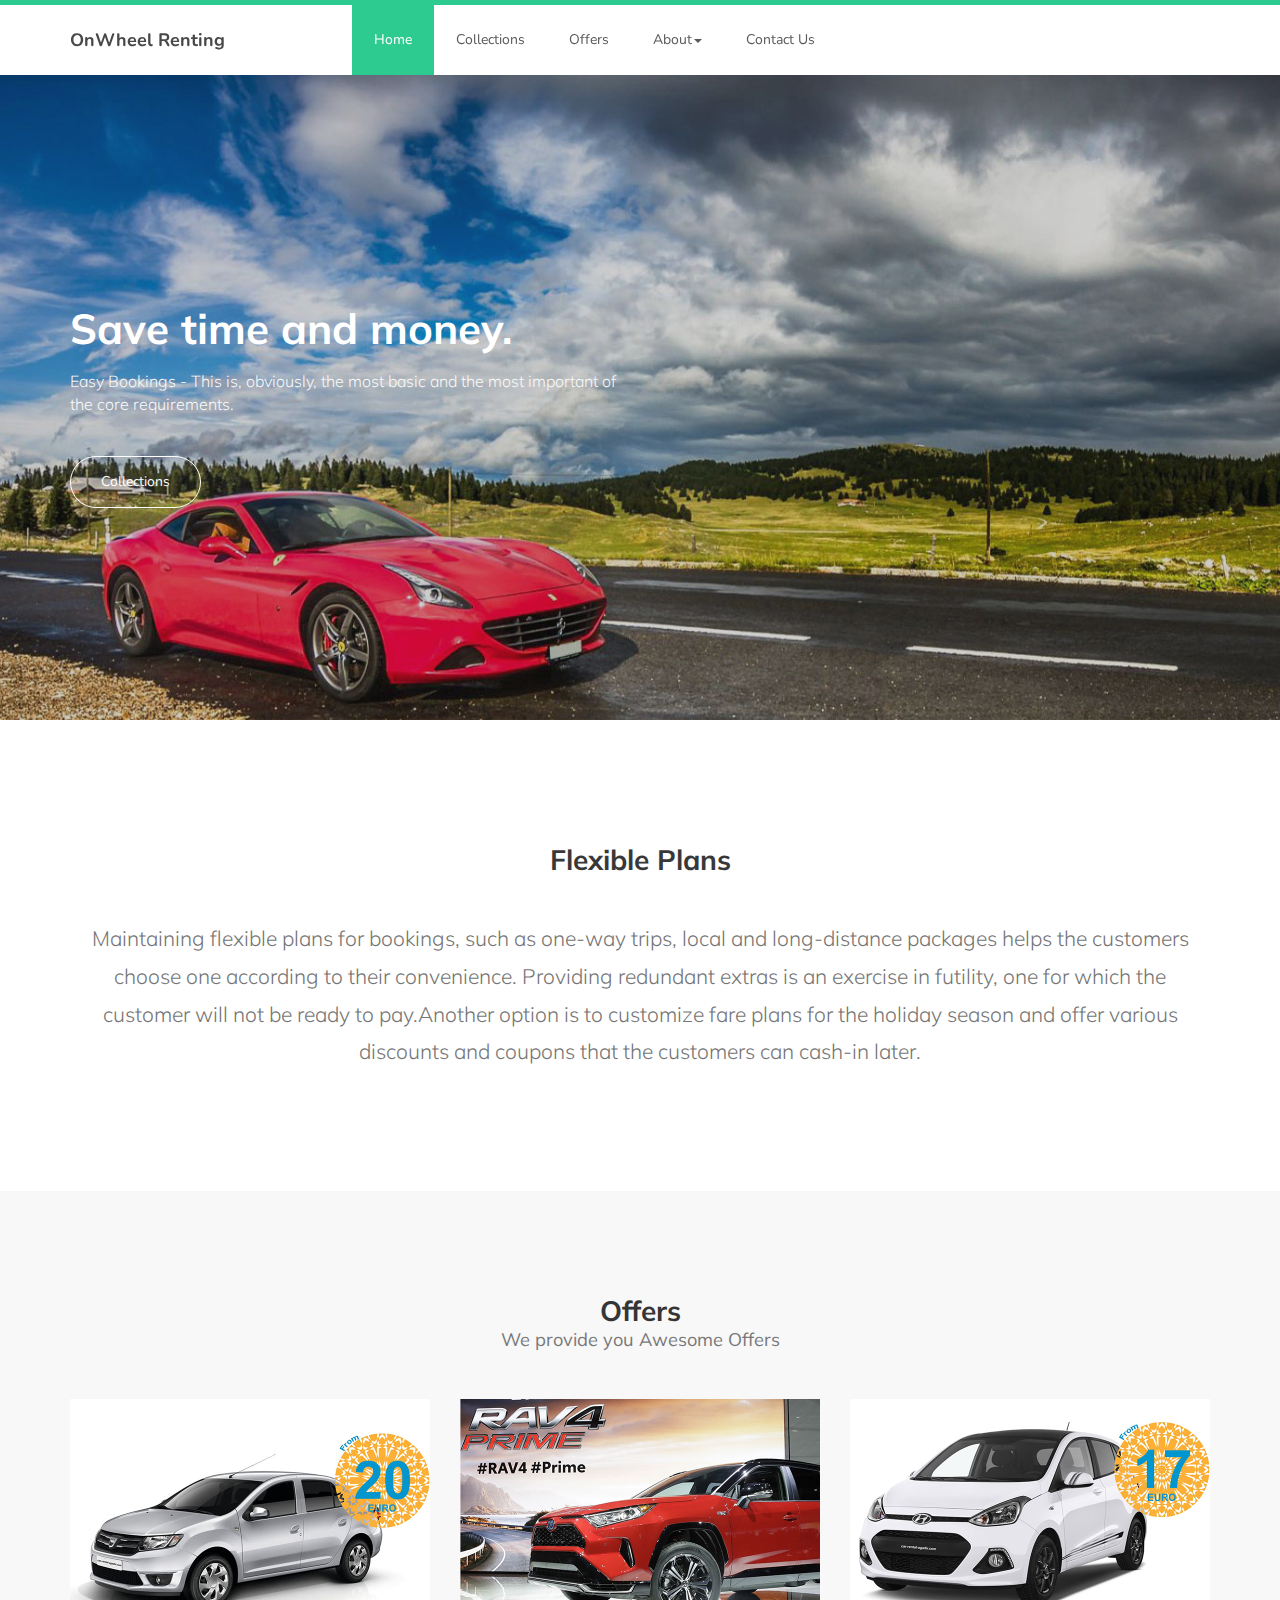
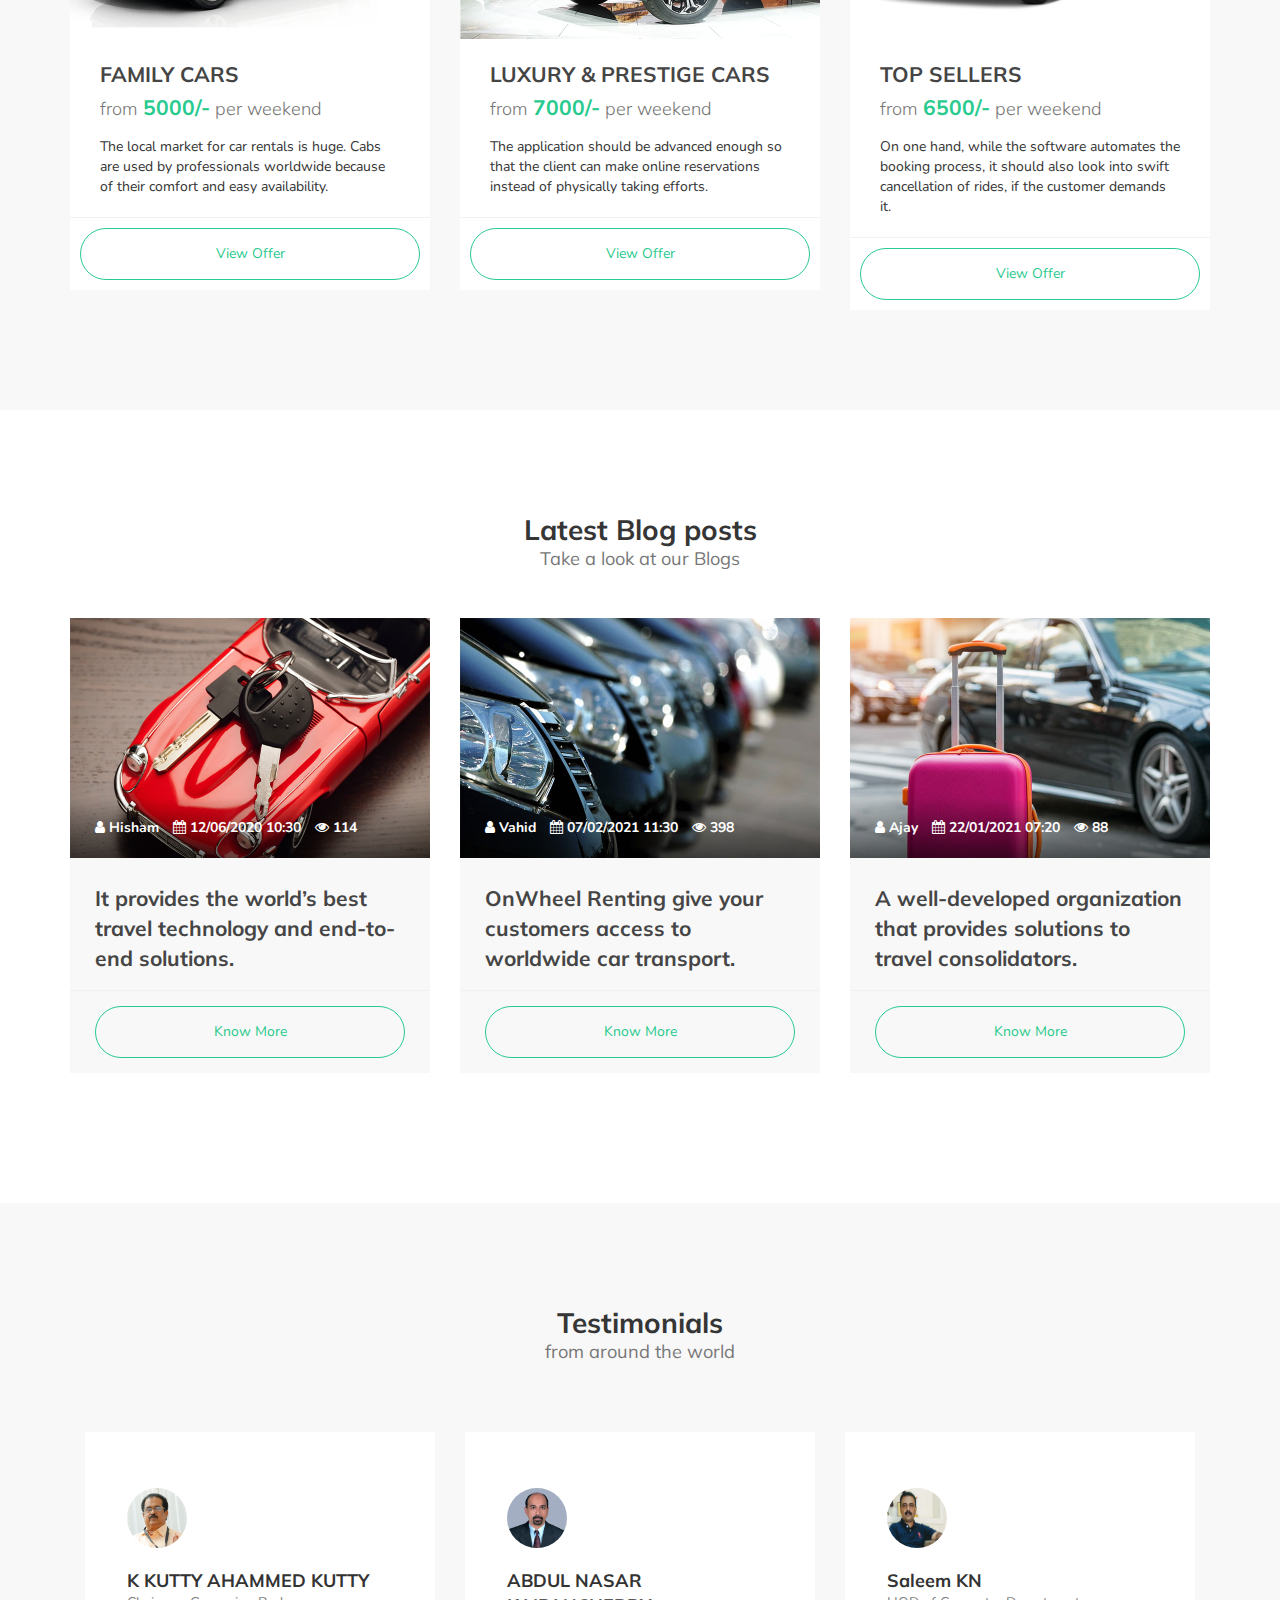
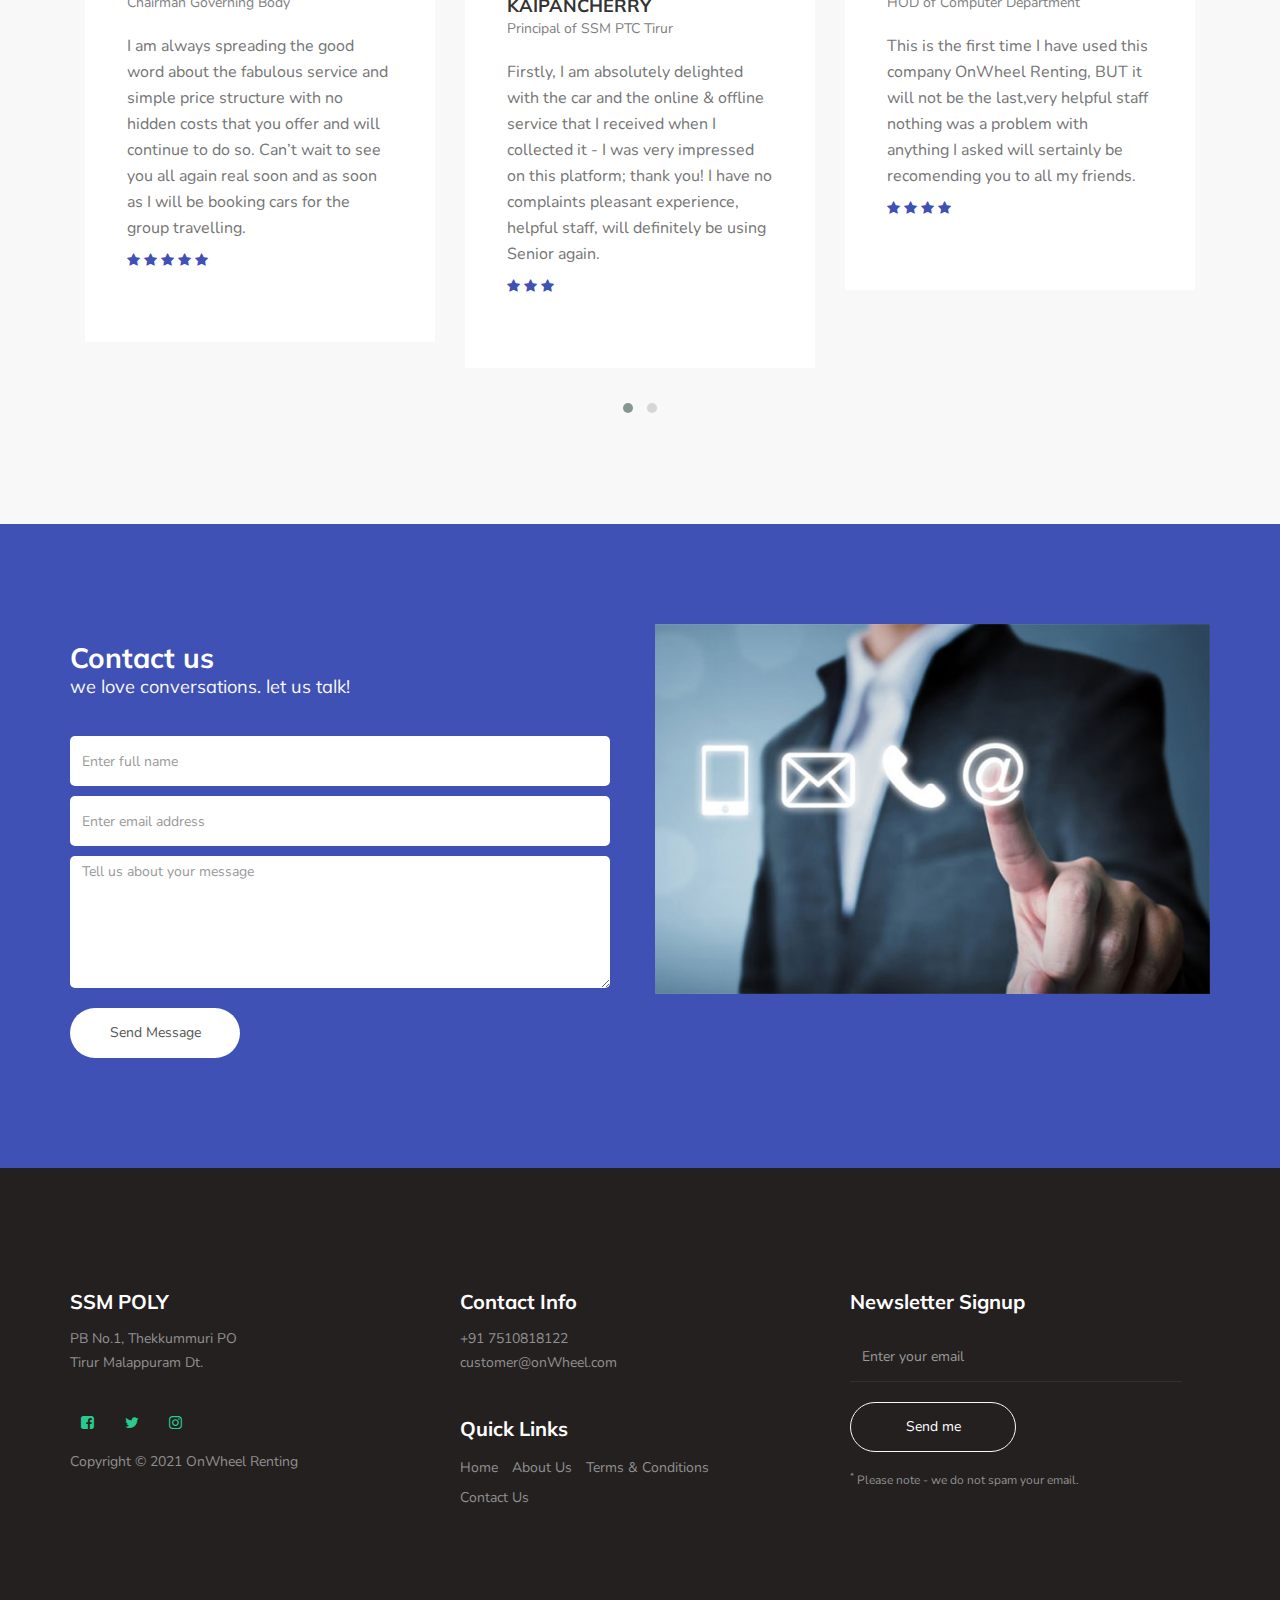
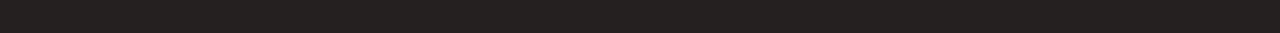
==== commit e48485e8: "fixed navbar dropdown issue" ====
--- a/index.html
+++ b/index.html
@@ -17,6 +17,7 @@
     <link rel="stylesheet" href="css/font-awesome.min.css" />
     <link rel="stylesheet" href="css/owl.carousel.css" />
     <link rel="stylesheet" href="css/owl.theme.default.min.css" />
+    <link rel="stylesheet" href="style.css">
 
     <!-- MAIN CSS -->
     <link rel="stylesheet" href="css/style.css" />
--- a/style.css
+++ b/style.css
@@ -0,0 +1,20 @@
+.dropdown-toggle:hover ~ .dropdown-menu {
+  display: block !important;
+}
+
+.dropdown-menu:hover {
+  display: block !important;
+}
+
+@media (max-width: 782px) {
+  .dropdown-toggle {
+    display: none !important;
+  }
+
+  .dropdown-menu {
+    display: block !important;
+    width: 100%;
+    text-align: center;
+    top: 40px;
+  }
+}
